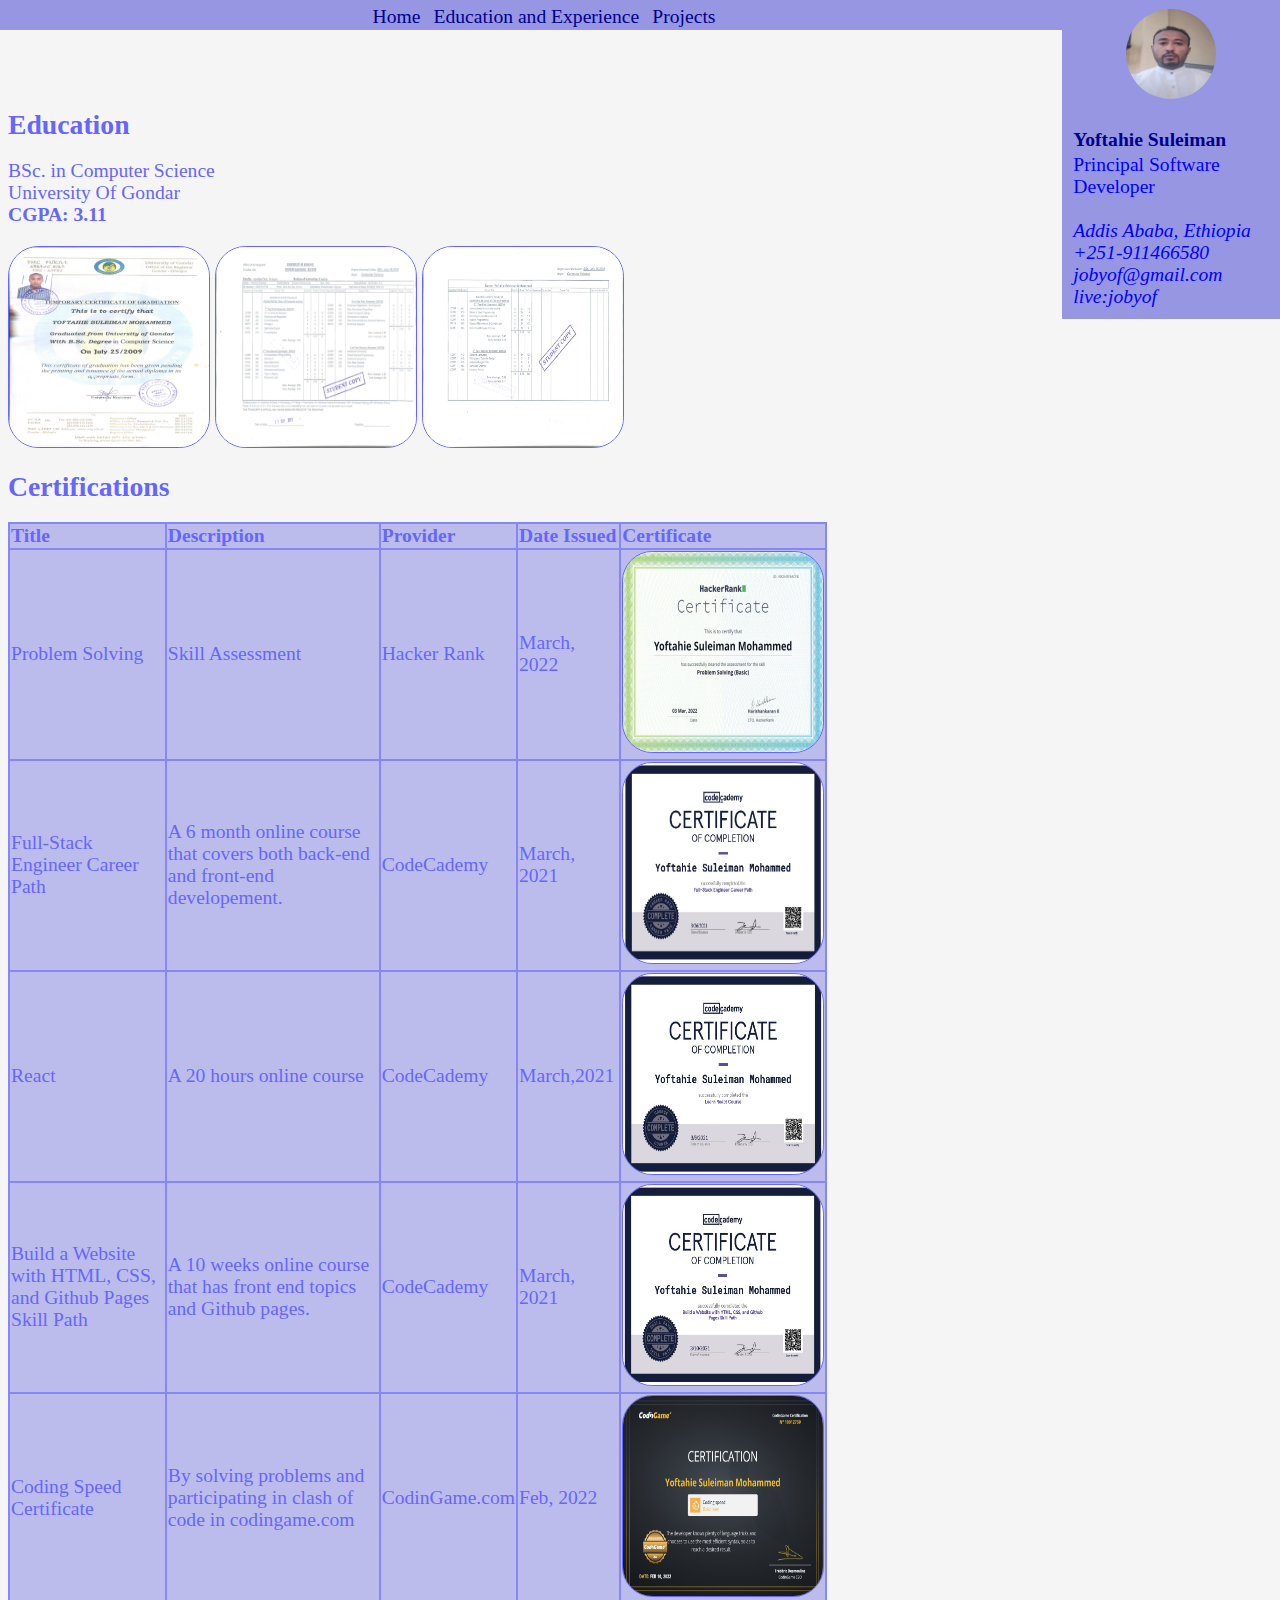
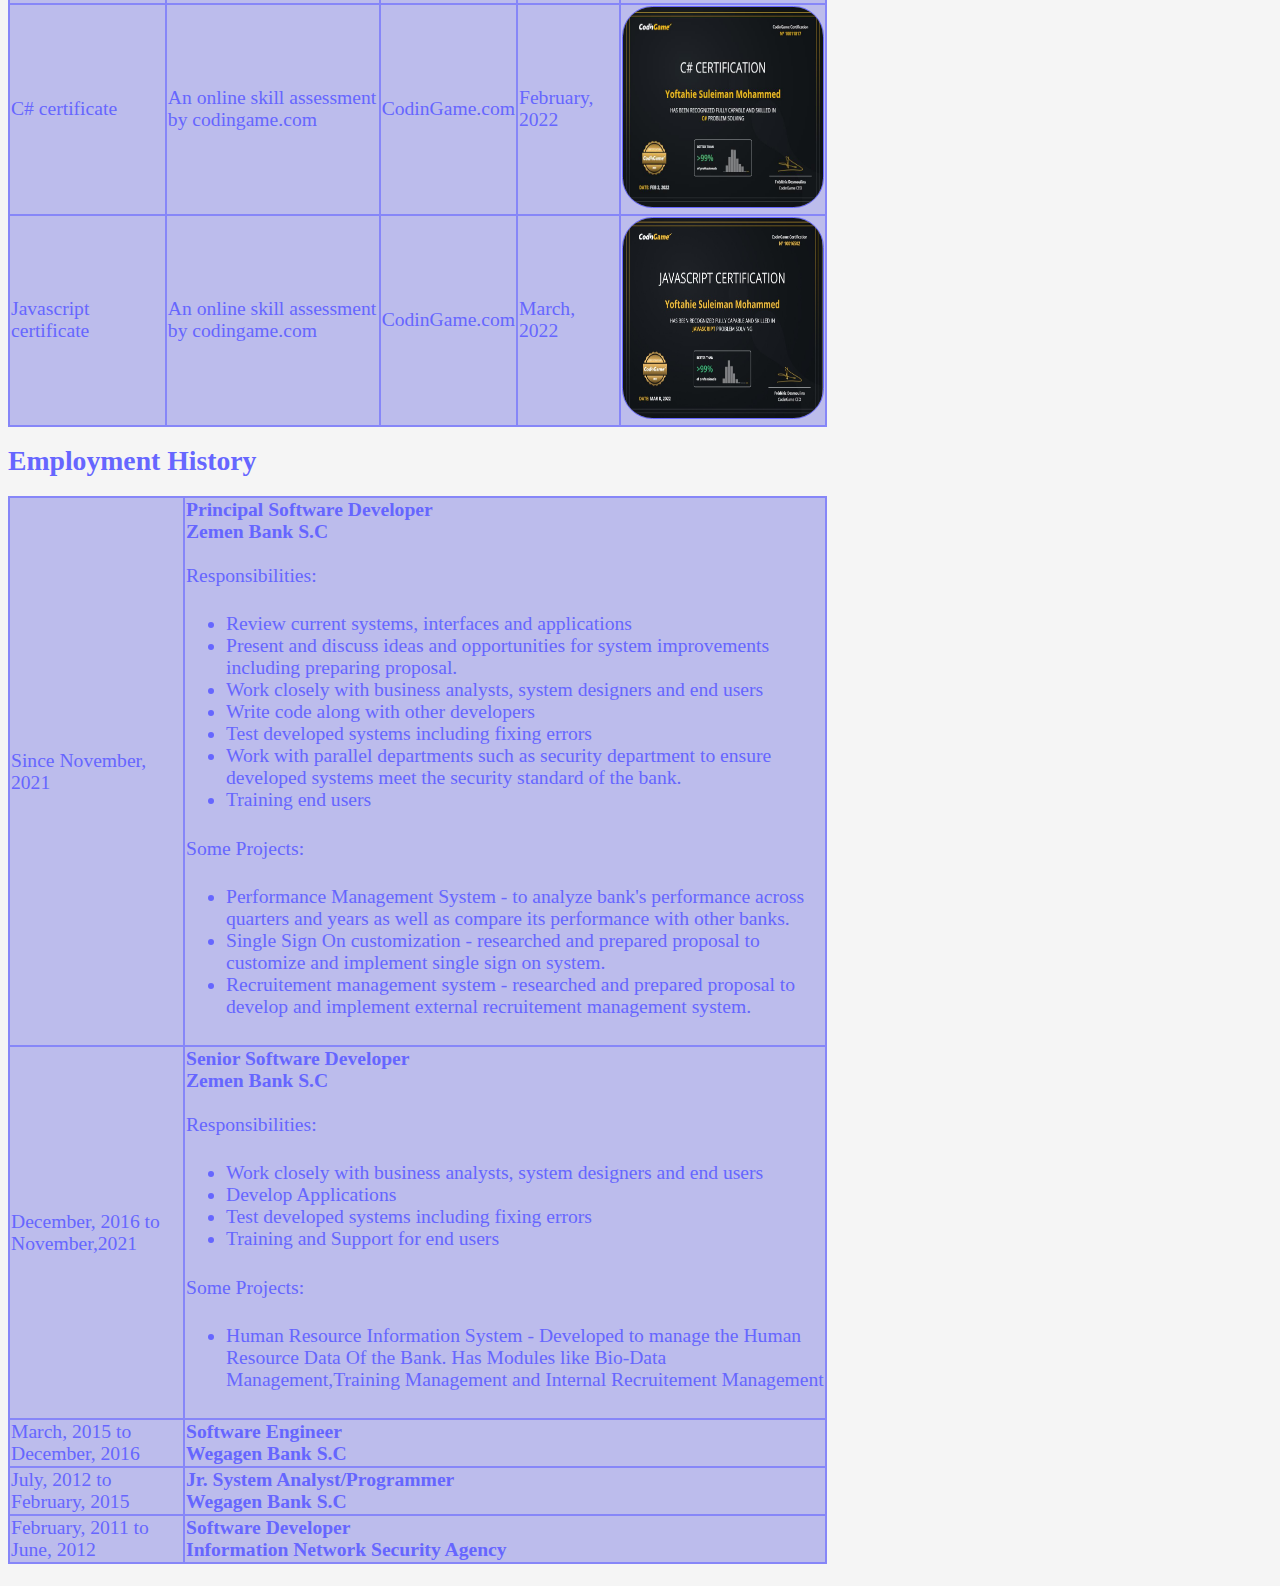
==== resources/page/EduAndEXp.html @ 9cb3812b "Update entire website" ====
<!DOCTYPE html>
<html lang="en">
<head>
    <meta charset="UTF-8">
    <meta http-equiv="X-UA-Compatible" content="IE=edge">
    <meta name="viewport" content="width=device-width, initial-scale=1.0">
    <title>Education and Experience</title>
    <link rel="stylesheet" type="text/css" href="../style.css" />
    <link rel="stylesheet" type="text/css" src="../css/bootstrap.min.css" />
    <script src="../js/jquery-3.5.1.min.js"></script>
</head>
<body>
    <div class="container-fluid">
        <div class="row" id="top">
            <div class="col-sm-12">
                <header>
                    <a href="../../index.html" >Home</a>&nbsp;&nbsp;<a href="EduAndEXp.html" >Education and Experience</a>&nbsp;&nbsp;<a href="Projects.html">Projects</a>
                  </header>
            </div>
        </div>
        <div class="row">
            <div class="col-sm-8" id="content">
                <section id="Education">
                    <h1>Education</h1>
                  <p>
                     BSc. in Computer Science <br />
                     University Of Gondar<br />
                     <b>CGPA: 3.11</b> 
                         </p>
                         <img onclick="showImage('edu1')" id="edu1" src="../images/education/Degree.jpg" alt="Degree" class="image-icon" />    
                         <img onclick="showImage('edu2')" id="edu2" src="../images/education/Transcript1.jpg" alt="Transcript Page 1" class="image-icon" />    
                         <img onclick="showImage('edu3')" id="edu3" src="../images/education/Transcript2.jpg" alt="Transcript Page 2" class="image-icon" />    
                </section>
                <div id="myModal" class="modal">
                    <span class="close">&times;</span>
                    <img class="modal-content" id="img01">
                    <div id="caption"></div>
                  </div>

                <section id="Certification">
                    <h1>Certifications</h1>
                    <table class="">
                        <thead>
                            <tr><th>Title</th><th>Description</th><th>Provider</th><th>Date Issued</th><th>Certificate</th></tr>
                        </thead>
                        <tbody>
                            <tr><td>Problem Solving</td><td>Skill Assessment</td><td>Hacker Rank</td><td>March, 2022</td><td><img onclick="showImage('cert1')" id="cert1" src="../images/certification/problem_solving.png" alt="Hacker Rank Problem Solving Certificate" class="image-icon"></td></tr>
                            <tr><td>Full-Stack Engineer Career Path</td><td>A 6 month online course that covers both back-end and front-end developement.</td><td>CodeCademy</td><td>March, 2021</td><td><img onclick="showImage('cert2')" id="cert2" src="../images/certification/Full_Stack.jpg" alt="Full-Stack Engineer Career Path Certificate" class="image-icon"></td></tr>
                            <tr><td>React</td><td>A 20 hours online course</td><td>CodeCademy</td><td>March,2021</td><td><img onclick="showImage('cert3')" id="cert3" src="../images/certification/react.jpg" alt="React Certificate" class="image-icon"></td></tr>
                            <tr><td>Build a Website with HTML, CSS, and Github Pages Skill Path</td><td>A 10 weeks online course that has front end topics and Github pages.</td><td>CodeCademy</td><td>March, 2021</td><td><img onclick="showImage('cert4')" id="cert4" src="../images/certification/Github.jpg" alt="Github Certificate" class="image-icon"></td></tr>
                            <tr><td>Coding Speed Certificate</td><td>By solving problems and participating in clash of code in codingame.com</td><td>CodinGame.com</td><td>Feb, 2022</td><td><img onclick="showImage('cert5')" id="cert5" src="../images/certification/coding_speed.jpg" alt="Coding Speed Certificate(Gold level)" class="image-icon"></td></tr>
                            <tr><td>C# certificate</td><td>An online skill assessment by codingame.com</td><td>CodinGame.com</td><td>February, 2022</td><td><img onclick="showImage('cert6')" id="cert6" src="../images/certification/Csharp.jpg" alt="C# Certificate" class="image-icon"></td></tr>
                            <tr><td>Javascript certificate</td><td>An online skill assessment by codingame.com</td><td>CodinGame.com</td><td>March, 2022</td><td><img onclick="showImage('cert7')" id="cert7" src="../images/certification/JavaScript.jpg" alt="Github Certificate" class="image-icon"></td></tr>
                        </tbody>
                    </table>   
                </section>
                <section id="EmploymentHistory">
                 <h1>Employment History</h1>
                 <table border="0" >
                     
                     <tbody>
                        <tr><td>Since November, 2021</td><td><b>Principal Software Developer <br />
                                                             Zemen Bank S.C</b><br /><br />
                                                            Responsibilities: 
                                                            <ul>
                                                                <li>Review current systems, interfaces and applications</li>
                                                                <li>Present and discuss ideas and opportunities for system improvements including preparing proposal.</li>
                                                                <li>Work closely with business analysts, system designers and end users</li>
                                                                <li>Write code along with other developers</li>
                                                                <li>Test developed systems including fixing errors</li>
                                                                <li>Work with parallel departments such as security department to ensure developed systems meet the security standard of the bank.</li>
                                                                <li>Training end users</li>
                                                            </ul>
                                                            Some Projects: 
                                                            <ul>
                                                                <li>Performance Management System - to analyze bank's performance across quarters and years as well as compare its performance with other banks.</li>
                                                                <li>Single Sign On customization - researched and prepared proposal to customize and implement single sign on system.</li>
                                                                <li>Recruitement management system - researched and prepared proposal to develop and implement external recruitement management system.</li>
                                                            </ul>
                                                          </td></tr>
                        <tr><td>December, 2016 to November,2021</td><td><b>Senior Software Developer <br />
                                                                            Zemen Bank S.C</b><br /><br />
                                                                        Responsibilities: 
                                                                        <ul>
                                                                            <li>Work closely with business analysts, system designers and end users</li>
                                                                            <li>Develop Applications</li>
                                                                            <li>Test developed systems including fixing errors</li>
                                                                            <li>Training and Support for end users</li>
                                                                        </ul>
                                                                        Some Projects: 
                                                                        <ul>
                                                                            <li>Human Resource Information System - Developed to manage the Human Resource Data Of the Bank. Has Modules like Bio-Data Management,Training Management and Internal Recruitement Management</li>
                                                                        </ul> </td></tr>
                                                                        <tr><td>March, 2015 to December, 2016</td><td><b>Software Engineer <br />
                                                                            Wegagen Bank S.C</b><br />
                                                                         </td></tr>
                                                                         <tr><td>July, 2012 to February, 2015</td><td><b>Jr. System Analyst/Programmer <br />
                                                                            Wegagen Bank S.C</b><br />
                                                                         </td></tr>
                                                                         <tr><td>February, 2011 to June, 2012</td><td><b>Software Developer <br />
                                                                            Information Network Security Agency</b><br />
                                                                         </td></tr>
                       
                     </tbody>
                     <tfoot>
             
                     </tfoot>
                 </table><br /> 
                </section> 
            </div>
            <div class="col-sm-4">
                <figure id="personal">
                    <img src="../images/me.jpg" alt="Yoftahie's Photo" />
                    <figcaption>
                        <font><b>Yoftahie Suleiman</b></font><br /> Principal Software Developer <br /><br />
                      
                        <address id="secondsection">
                          Addis Ababa, Ethiopia <br /> 
                                  +251-911466580 <br />
                                  jobyof@gmail.com<br />
                                  live:jobyof
                         </address>
                    </figcaption>
                         
                       
                </figure>  
            </div>
        </div>
      </div> 
        <script src="../js/bootstrap.bundle.min.js"></script>
        <script>
            // Get the modal
            showImage=imgId=>{
              var modal = document.getElementById("myModal");
            
            var img = document.getElementById(imgId);
            var modalImg = document.getElementById("img01");
            var captionText = document.getElementById("caption");
            
              modal.style.display = "block";
              modalImg.src = img.src;
              captionText.innerHTML = img.alt;
              var span = document.getElementsByClassName("close")[0];
            
          
            span.onclick = function() { 
              modal.style.display = "none";
            }
    
            };
           
            
            </script>
    </body> 
</body>
</html>
---- resources/style.css ----
*{
    font-size: calc(6px + 0.5vw + 0.5vh + .3vmin);
  
}
body{
    /* background-color: rgb(247, 241, 232); */
    background-color: rgb(245, 245, 245);
    color: rgb(102, 102, 255);
    
}

h1{
    font-size: calc(1.25vw + 1.25vh + .05vmin);
}

#maingrid{
    
    
    display: grid;
    grid-template-areas: "header personal"
                         "content personal"
                         "content empty";
    grid-template-rows: 1fr 1fr 8fr;
    grid-template-columns: 85% 15%;
    padding: 1vh 1vw;
   grid-auto-flow: column dense;

}
#trainingpic{
    width:100px;
    height: 100px;
    
    }
#educationpic{
width:10vw;
height: 10vh;

}

header{
     grid-area: header; 
     margin: 0 auto;
     top: 0;
     left:0;
     width: 85%;
     text-align: center;
     position: fixed;
     /* background-color: rgb(151, 140, 140); */
     background-color: rgb(150, 150, 226);
     font-size: calc(1vw + 1vh + .5vmin);
     z-index: 2;
    
}
#personal{   
    grid-area: personal;
    top: 0;
    right: 0;
    margin-top: 0;
    margin-right: 0;
    text-align: center;
    font-size: calc(0.25vw + 0.25vh + .125vmin);
    background-color: rgb(150, 150, 226);
    opacity: 1;
    color: blue;
    position: fixed;
    z-index: 3;
    width: 17%;

}
#empty{
    grid-area: empty;
   
}
#content{
    grid-area: content;
    text-align: left;
    top: 10vh;
    position: absolute;
    width: 80%;
}

a{
    text-decoration: none;
    color: darkblue;

}
#maingrid header a:hover{
    text-decoration: underline;
    color: rgb(197, 166, 226);
}
a:hover{
    
    color: rgb(162, 162, 189);
}
#maingrid header a{
    text-decoration: none;
    color: rgb(168, 93, 238);
    padding-left: 2vw;

}

#personal img{
    width: 7vw;
    height: auto;
   border-radius: 50%;
opacity: 0.8;
margin: 1vh auto;
}
#personal figcaption{
   
  text-align: left; 
  padding: 5%;

}
#personal figcaption font{
    font-size: calc(1vw + 1vh + .99vmin);
    color: darkblue;
  
  }

  #greeting{
    width: 80%;
}
#executivesummary{
    width: 80%;

}

#skillset{  
    width: 80%;

}


ul{
    font-size: calc(1vw + 1vh + .5vmin);
}
table{
    width: 80%;
    font-size: calc(1vw + 1vh + .5vmin);
    /* background-color: rgb(102, 102, 255); */
    background-color: rgb(134, 134, 248);

}
table tbody,thead{
    background-color: rgb(188, 188, 236);
}
#myImg {
    border-radius: 5px;
    cursor: pointer;
    transition: 0.3s;
  }
  
  #myImg:hover {opacity: 0.7;}
  
  /* The Modal (background) */
  .modal {
    display: none; /* Hidden by default */
    position: fixed; /* Stay in place */
    z-index: 4; /* Sit on top */
    padding-top: 100px; /* Location of the box */
    left: 0;
    top: 0;
    width: 100%; /* Full width */
    height: 100%; /* Full height */
    overflow: auto; /* Enable scroll if needed */
    background-color: rgb(0,0,0); /* Fallback color */
    background-color: rgba(0,0,0,0.9); /* Black w/ opacity */
  }
  .image-icon {
    
    width:200px;
    height:200px;
    border:1px solid;
    border-color: rgb(102, 102, 255);
    border-radius:15%;
  }
  
  /* Modal Content (image) */
  .modal-content {
    margin: auto;
    display: block;
    width: 95%;
    max-width: 700px;
    border-radius:15%;

  }
  
  /* Caption of Modal Image */
  #caption {
    margin: auto;
    display: block;
    width: 80%;
    max-width: 700px;
    text-align: center;
    color: #ccc;
    padding: 10px 0;
    height: 150px;
  }
  
  /* Add Animation */
  .modal-content, #caption {  
    -webkit-animation-name: zoom;
    -webkit-animation-duration: 0.6s;
    animation-name: zoom;
    animation-duration: 0.6s;
  }
  
  @-webkit-keyframes zoom {
    from {-webkit-transform:scale(0)} 
    to {-webkit-transform:scale(1)}
  }
  
  @keyframes zoom {
    from {transform:scale(0)} 
    to {transform:scale(1)}
  }
  
  /* The Close Button */
  .close {
    position: absolute;
    top: 15px;
    right: 35px;
    color: #f1f1f1;
    font-size: 40px;
    font-weight: bold;
    transition: 0.3s;
  }
  
  .close:hover,
  .close:focus {
    color: #bbb;
    text-decoration: none;
    cursor: pointer;
  }
  
  /* 100% Image Width on Smaller Screens */
  @media only screen and (max-width: 700px){
    .modal-content {
      width: 100%;
    }
  }
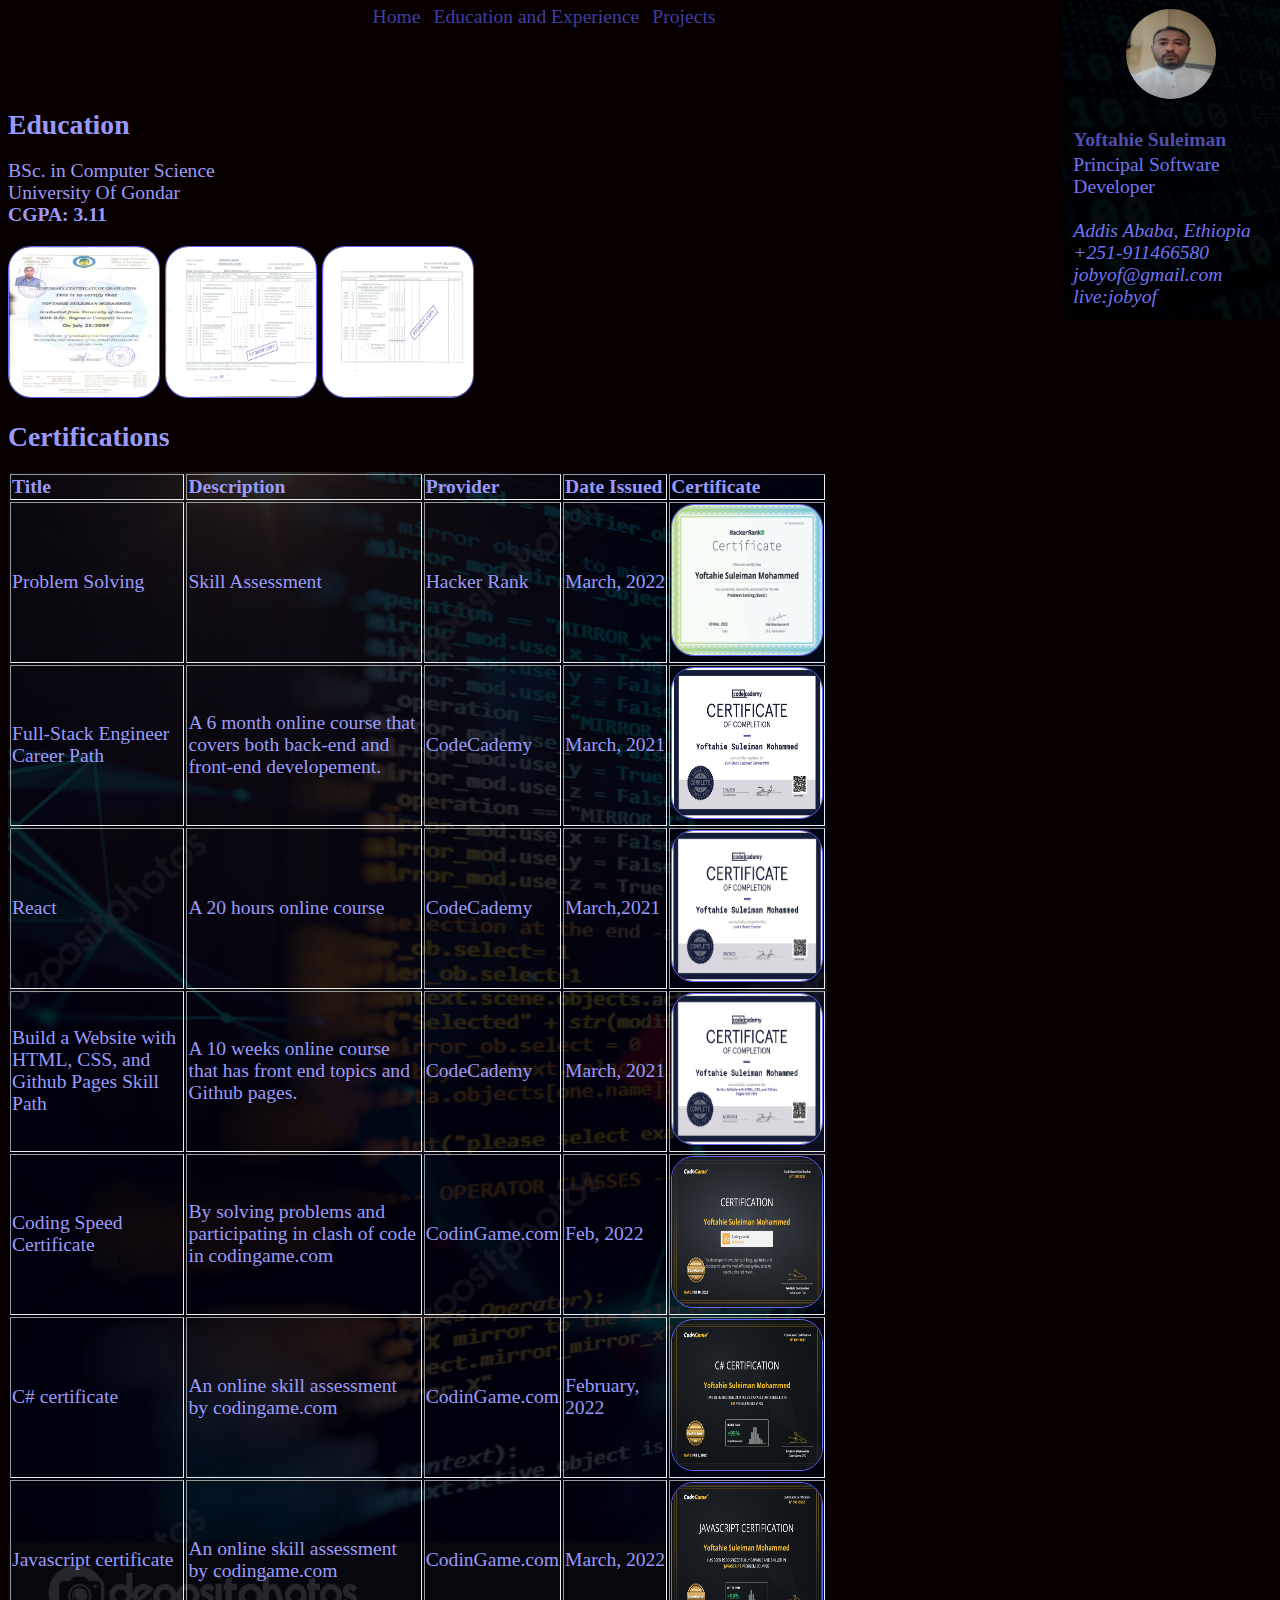
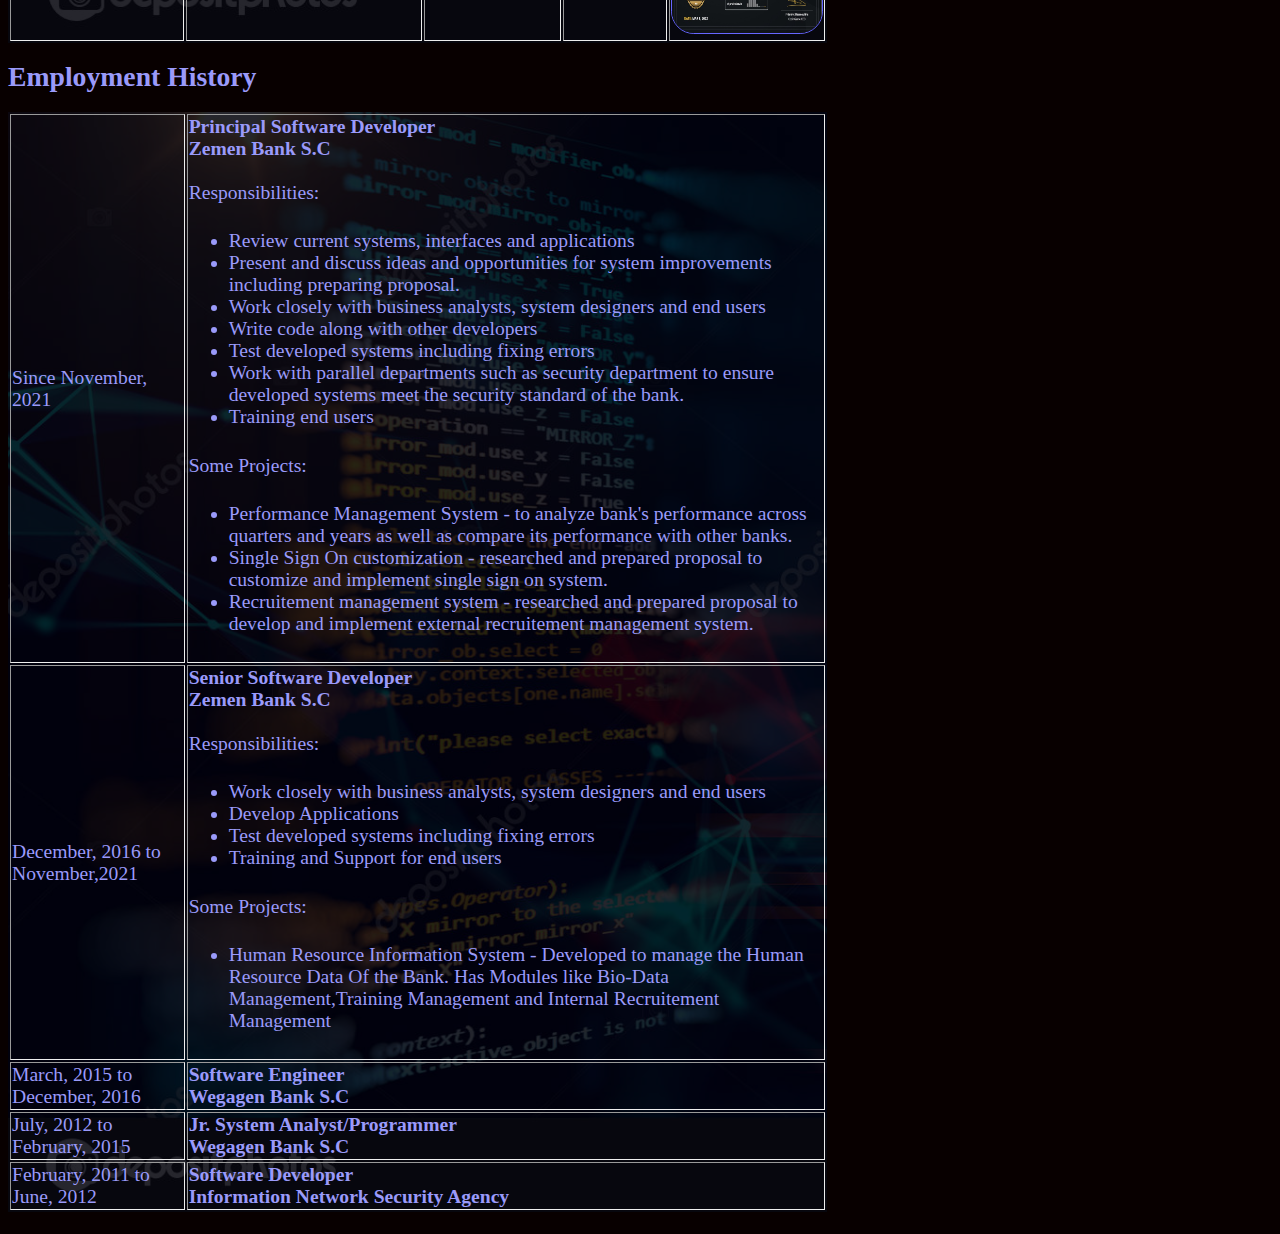
==== commit 365d61d6: "Entire website beutified" ====
--- a/resources/page/EduAndEXp.html
+++ b/resources/page/EduAndEXp.html
@@ -39,7 +39,7 @@
 
                 <section id="Certification">
                     <h1>Certifications</h1>
-                    <table class="">
+                    <table border="1">
                         <thead>
                             <tr><th>Title</th><th>Description</th><th>Provider</th><th>Date Issued</th><th>Certificate</th></tr>
                         </thead>
@@ -56,7 +56,7 @@
                 </section>
                 <section id="EmploymentHistory">
                  <h1>Employment History</h1>
-                 <table border="0" >
+                 <table border="1" >
                      
                      <tbody>
                         <tr><td>Since November, 2021</td><td><b>Principal Software Developer <br />
--- a/resources/style.css
+++ b/resources/style.css
@@ -4,8 +4,8 @@
 }
 body{
     /* background-color: rgb(247, 241, 232); */
-    background-color: rgb(245, 245, 245);
-    color: rgb(102, 102, 255);
+    background-color: rgb(8, 0, 0);
+    color: rgb(154, 154, 250);
     
 }
 
@@ -45,8 +45,9 @@
      width: 85%;
      text-align: center;
      position: fixed;
-     /* background-color: rgb(151, 140, 140); */
-     background-color: rgb(150, 150, 226);
+     background-color: rgb(8, 0, 0);
+    
+     background-size: cover;
      font-size: calc(1vw + 1vh + .5vmin);
      z-index: 2;
     
@@ -59,9 +60,11 @@
     margin-right: 0;
     text-align: center;
     font-size: calc(0.25vw + 0.25vh + .125vmin);
-    background-color: rgb(150, 150, 226);
+    background-image: url(../resources/images/background/bg2.jpg);
+    box-shadow: inset 0 0 0 1000px rgba(0, 0, 0, 0.95);
+    background-size: cover;
     opacity: 1;
-    color: blue;
+    color:  rgb(115, 115, 243);
     position: fixed;
     z-index: 3;
     width: 17%;
@@ -81,7 +84,7 @@
 
 a{
     text-decoration: none;
-    color: darkblue;
+    color: rgb(62, 62, 163);
 
 }
 #maingrid header a:hover{
@@ -114,7 +117,7 @@
 }
 #personal figcaption font{
     font-size: calc(1vw + 1vh + .99vmin);
-    color: darkblue;
+    color: rgb(79, 79, 172);
   
   }
 
@@ -138,12 +141,17 @@
 table{
     width: 80%;
     font-size: calc(1vw + 1vh + .5vmin);
-    /* background-color: rgb(102, 102, 255); */
-    background-color: rgb(134, 134, 248);
-
-}
-table tbody,thead{
-    background-color: rgb(188, 188, 236);
+    /* background-color: rgb(102, 102, 255);
+    background-color: rgb(134, 134, 248); */
+    
+    background-image: url(../resources/images/background/bg1.jpg);
+    box-shadow: inset 0 0 0 1000px rgba(0, 0, 8, 0.85);
+    background-size: cover;
+    border: 0.5em;
+
+}
+table tbody,thead,tr{
+  border: 0.5em;
 }
 #myImg {
     border-radius: 5px;
@@ -158,7 +166,7 @@
     display: none; /* Hidden by default */
     position: fixed; /* Stay in place */
     z-index: 4; /* Sit on top */
-    padding-top: 100px; /* Location of the box */
+    padding-top: 5px; /* Location of the box */
     left: 0;
     top: 0;
     width: 100%; /* Full width */
@@ -169,19 +177,24 @@
   }
   .image-icon {
     
-    width:200px;
-    height:200px;
+    width:150px;
+    height:150px;
     border:1px solid;
     border-color: rgb(102, 102, 255);
     border-radius:15%;
+  }
+  .image-icon:hover {
+      background-color: rgb(0,0,0);
+    border-color: rgb(102, 102, 255);
+    border-radius:35%;
   }
   
   /* Modal Content (image) */
   .modal-content {
     margin: auto;
     display: block;
-    width: 95%;
-    max-width: 700px;
+    width: 85vw;
+    height:85 vh;
     border-radius:15%;
 
   }
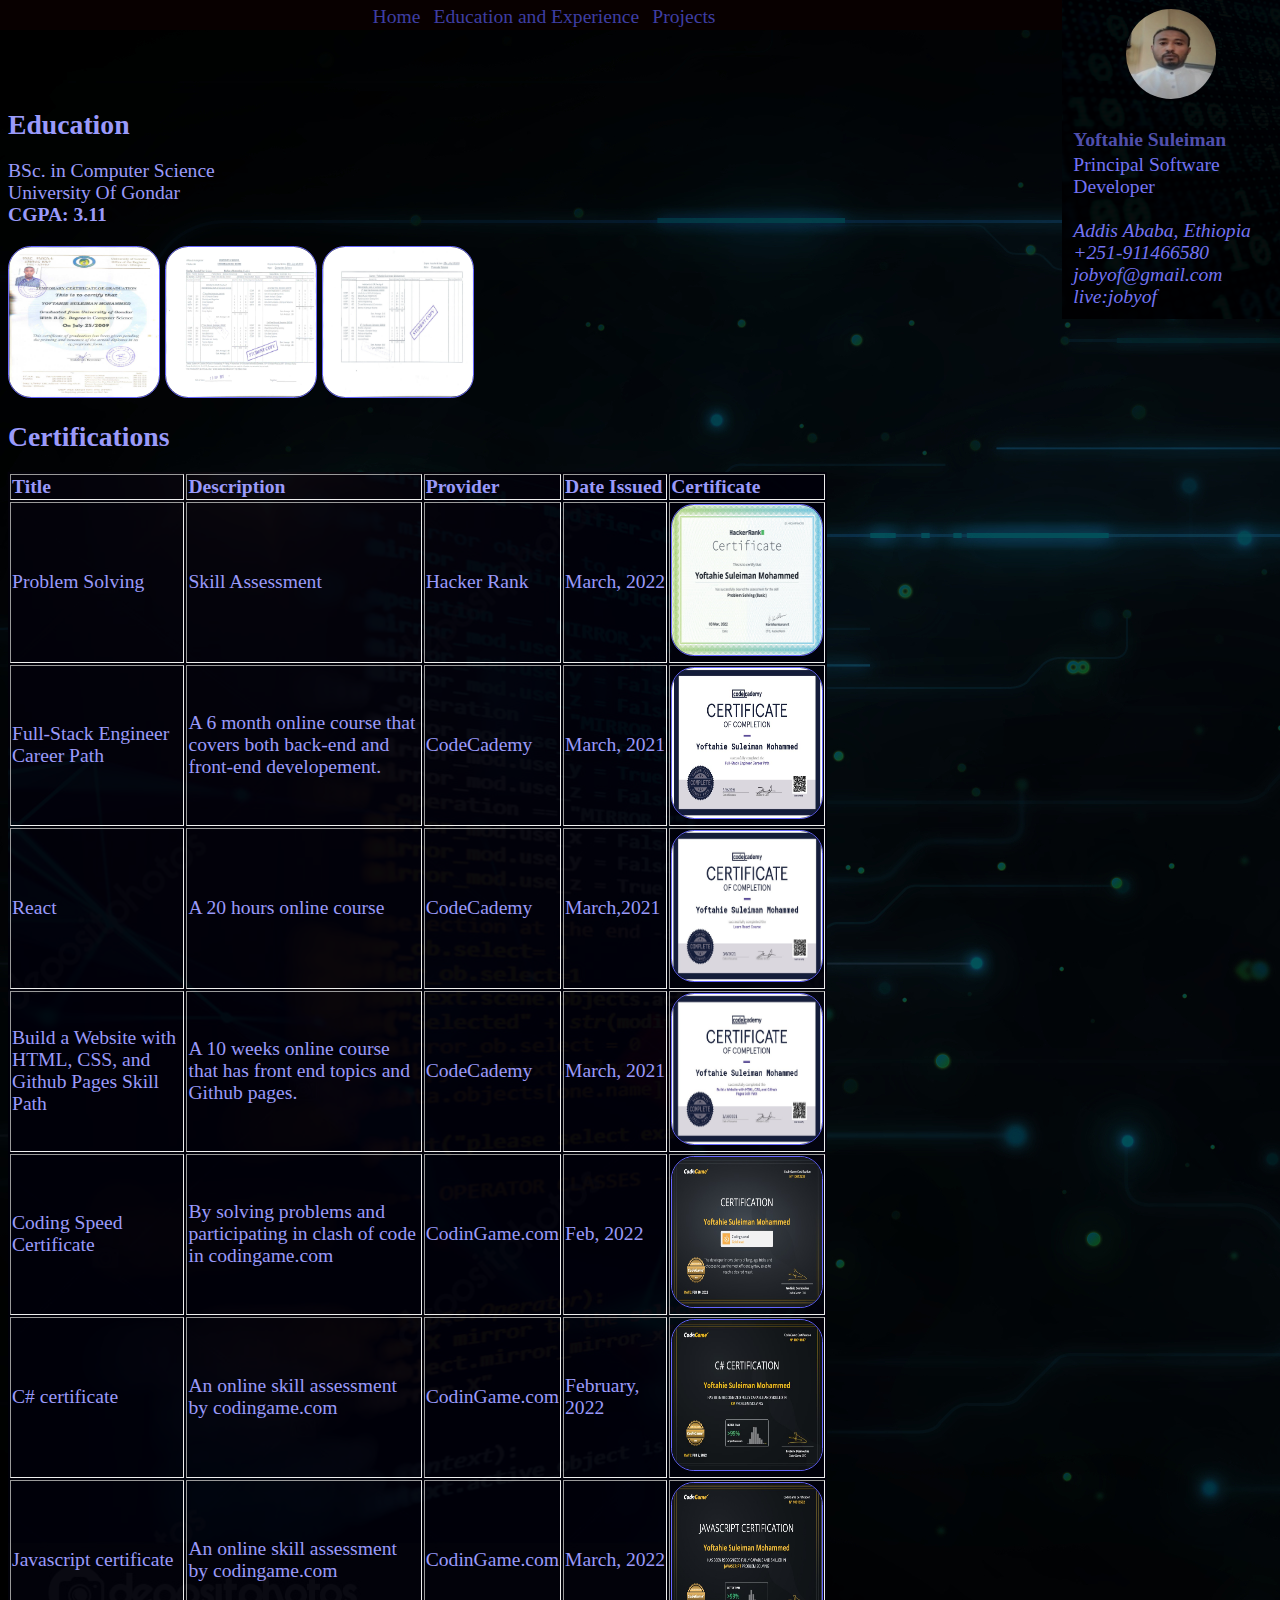
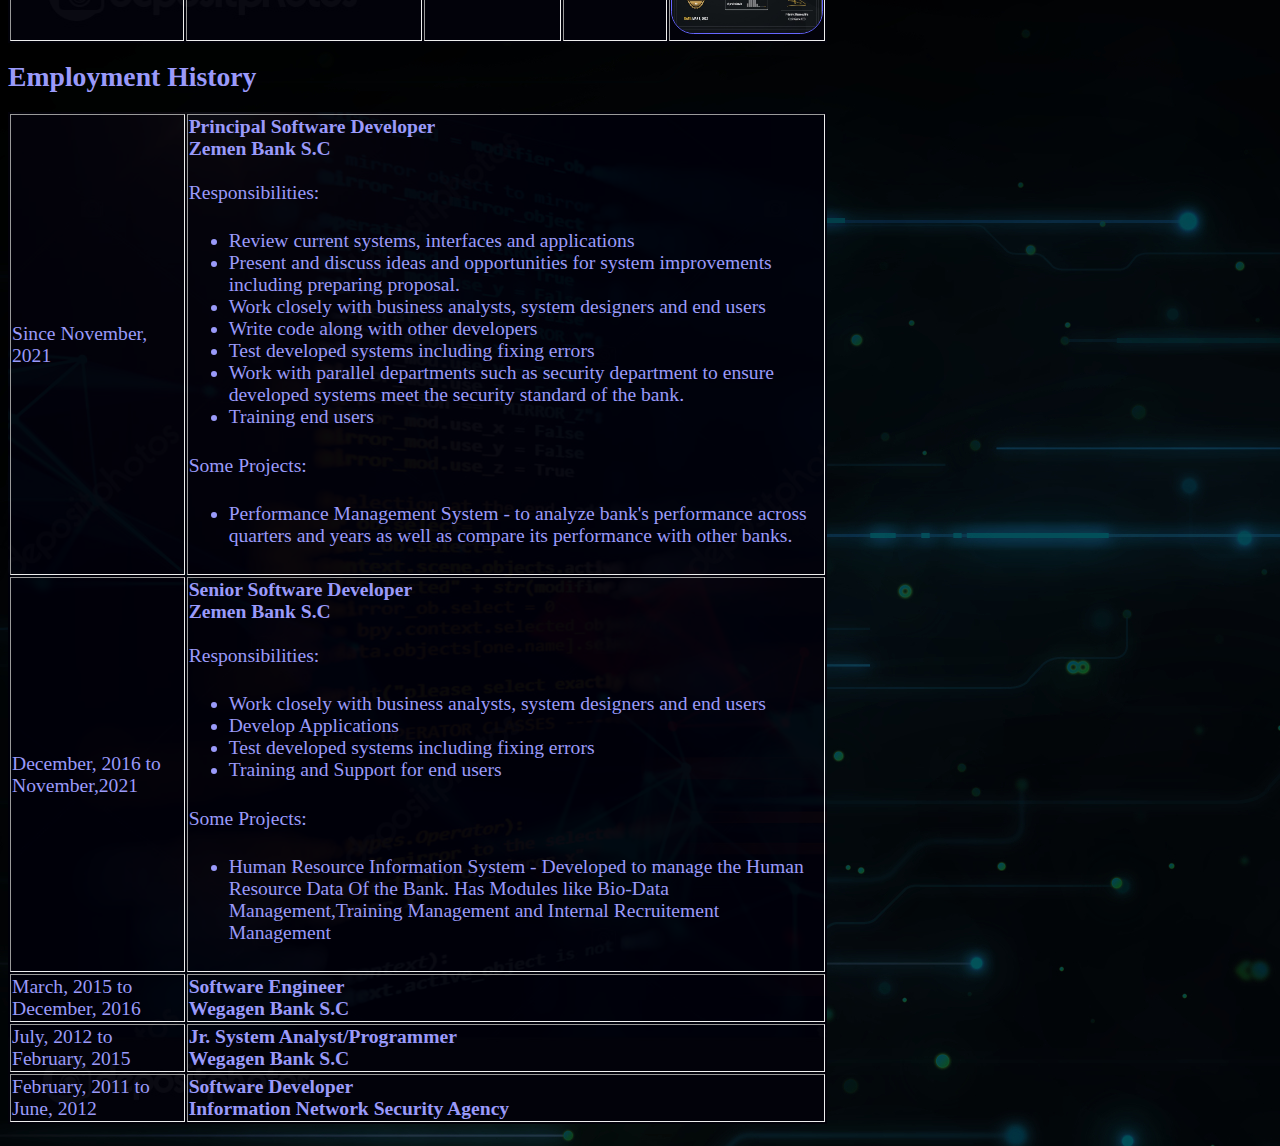
==== commit f164ff5a: "Removed unnecessary projects" ====
--- a/resources/page/EduAndEXp.html
+++ b/resources/page/EduAndEXp.html
@@ -74,9 +74,7 @@
                                                             Some Projects: 
                                                             <ul>
                                                                 <li>Performance Management System - to analyze bank's performance across quarters and years as well as compare its performance with other banks.</li>
-                                                                <li>Single Sign On customization - researched and prepared proposal to customize and implement single sign on system.</li>
-                                                                <li>Recruitement management system - researched and prepared proposal to develop and implement external recruitement management system.</li>
-                                                            </ul>
+                                                                </ul>
                                                           </td></tr>
                         <tr><td>December, 2016 to November,2021</td><td><b>Senior Software Developer <br />
                                                                             Zemen Bank S.C</b><br /><br />
--- a/resources/style.css
+++ b/resources/style.css
@@ -4,7 +4,9 @@
 }
 body{
     /* background-color: rgb(247, 241, 232); */
-    background-color: rgb(8, 0, 0);
+    background-image: url(../resources/images/background/bg.jpg);
+    background-repeat: repeat;
+    box-shadow: inset 0 0 0 1000px rgba(0, 0, 0, 0.99);
     color: rgb(154, 154, 250);
     
 }
@@ -145,7 +147,7 @@
     background-color: rgb(134, 134, 248); */
     
     background-image: url(../resources/images/background/bg1.jpg);
-    box-shadow: inset 0 0 0 1000px rgba(0, 0, 8, 0.85);
+    box-shadow: inset 0 0 0 1000px rgba(0, 0, 8, 0.96);
     background-size: cover;
     border: 0.5em;
 
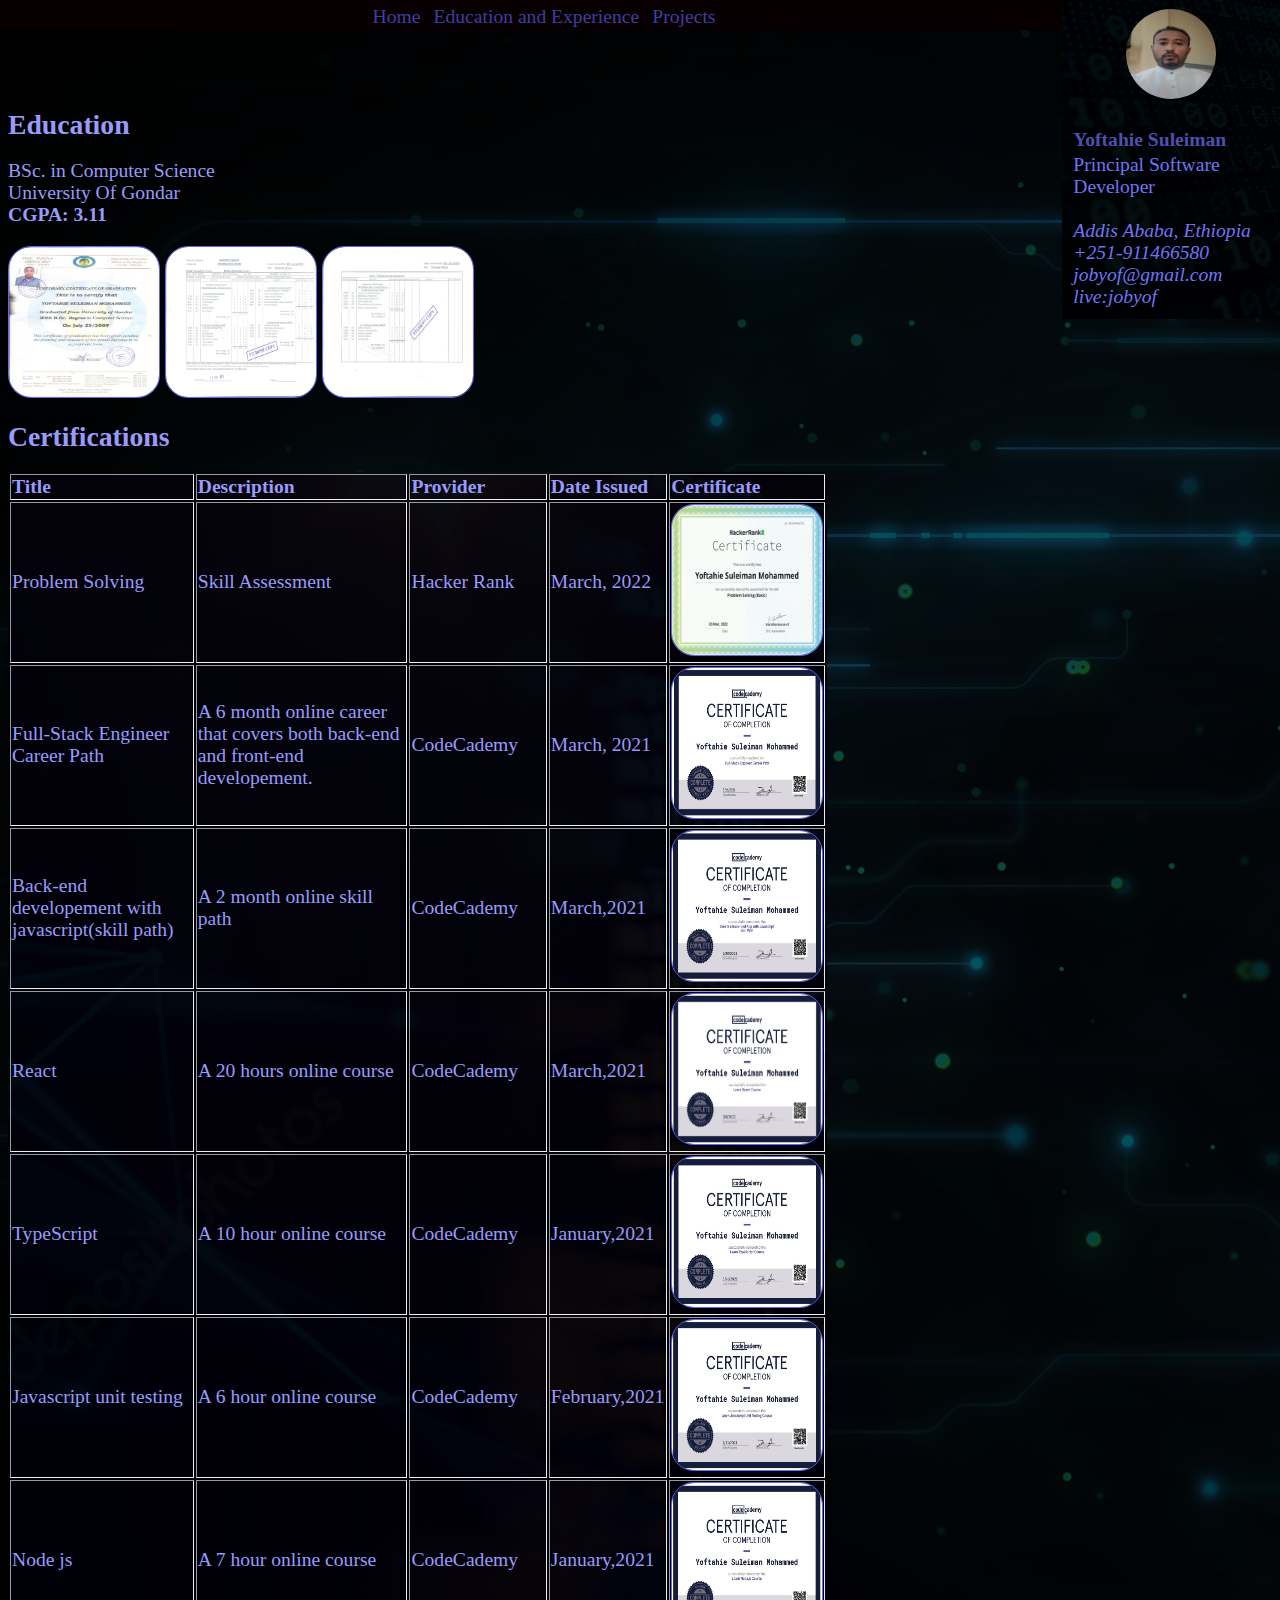
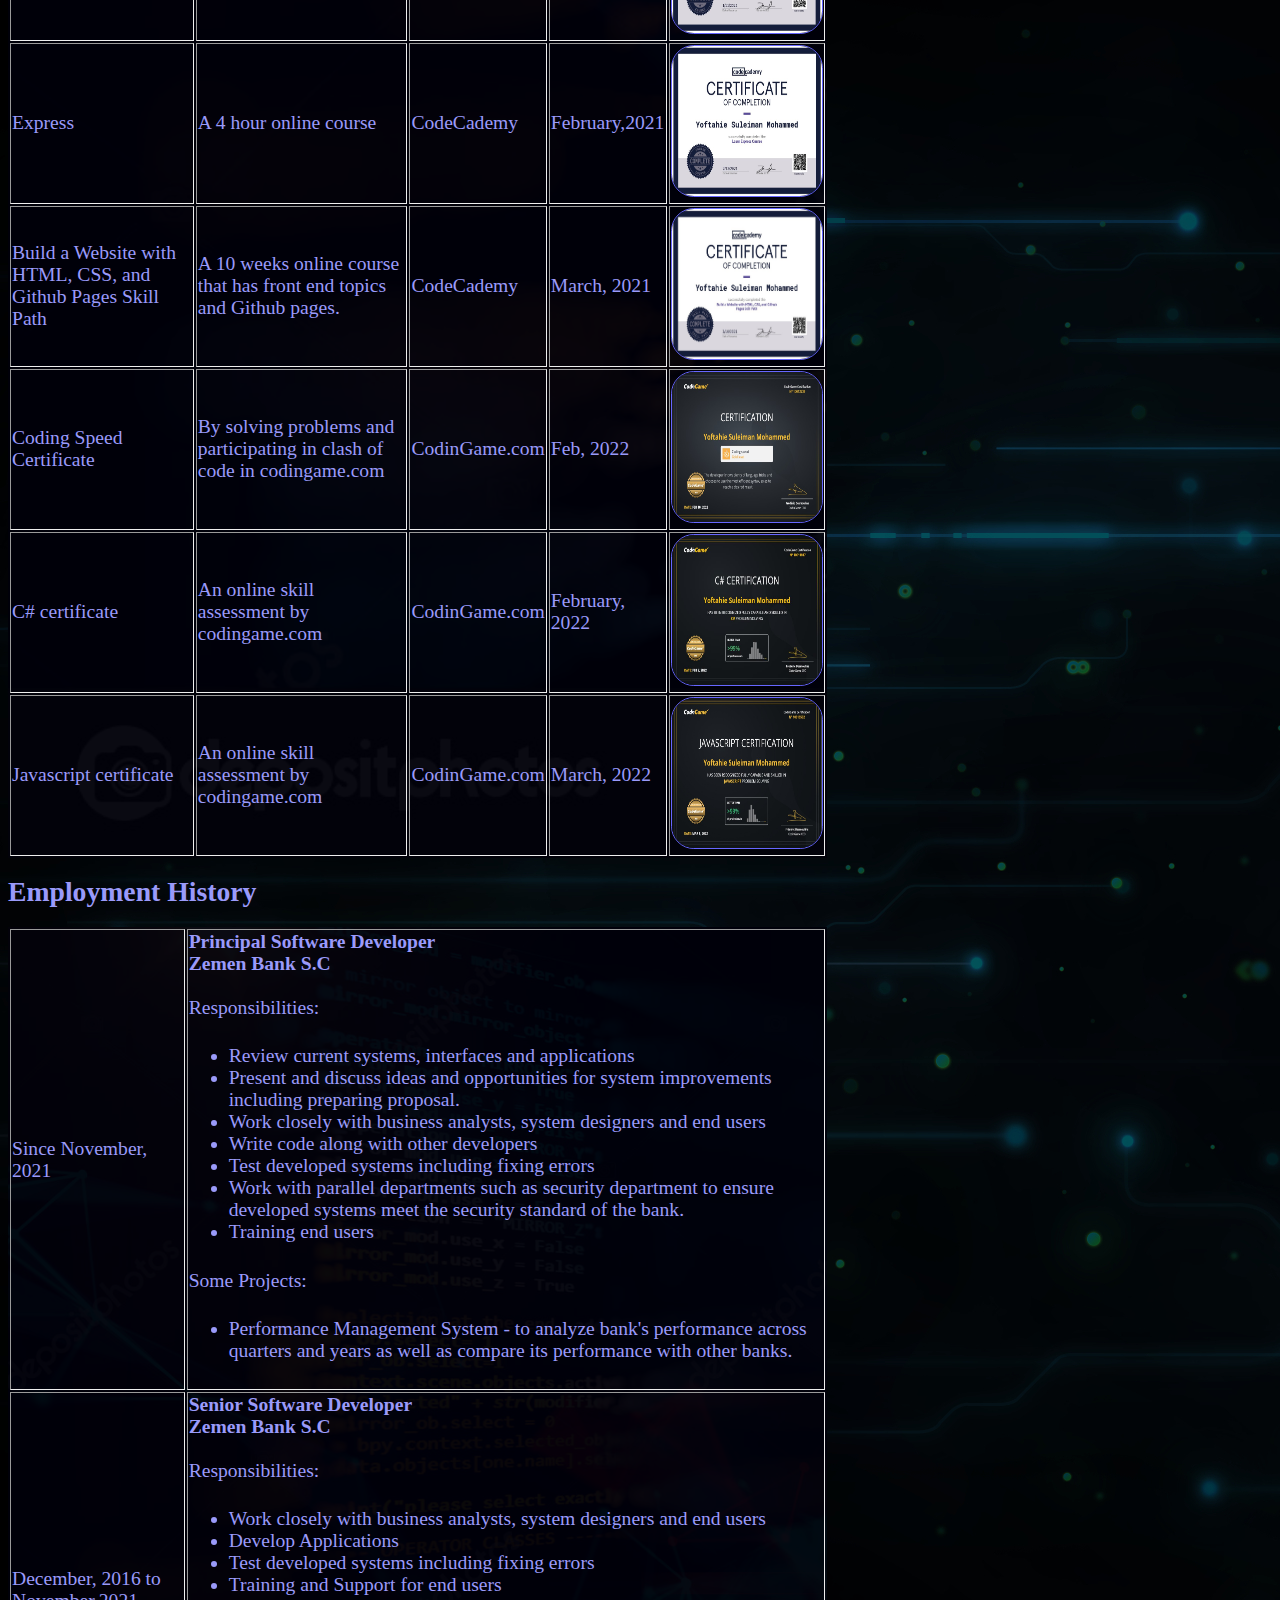
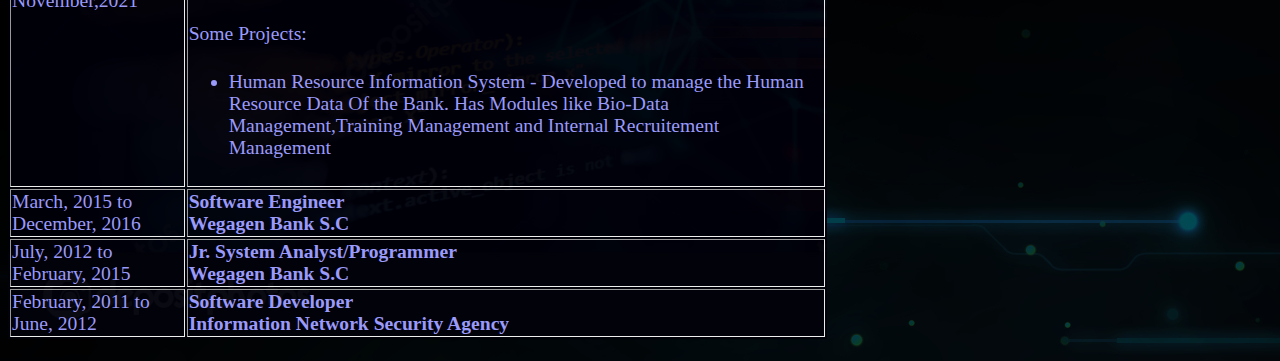
==== commit 85de741c: "Added javascript certifications" ====
--- a/resources/page/EduAndEXp.html
+++ b/resources/page/EduAndEXp.html
@@ -45,8 +45,13 @@
                         </thead>
                         <tbody>
                             <tr><td>Problem Solving</td><td>Skill Assessment</td><td>Hacker Rank</td><td>March, 2022</td><td><img onclick="showImage('cert1')" id="cert1" src="../images/certification/problem_solving.png" alt="Hacker Rank Problem Solving Certificate" class="image-icon"></td></tr>
-                            <tr><td>Full-Stack Engineer Career Path</td><td>A 6 month online course that covers both back-end and front-end developement.</td><td>CodeCademy</td><td>March, 2021</td><td><img onclick="showImage('cert2')" id="cert2" src="../images/certification/Full_Stack.jpg" alt="Full-Stack Engineer Career Path Certificate" class="image-icon"></td></tr>
+                            <tr><td>Full-Stack Engineer Career Path</td><td>A 6 month online career that covers both back-end and front-end developement.</td><td>CodeCademy</td><td>March, 2021</td><td><img onclick="showImage('cert2')" id="cert2" src="../images/certification/Full_Stack.jpg" alt="Full-Stack Engineer Career Path Certificate" class="image-icon"></td></tr>
+                            <tr><td>Back-end developement with javascript(skill path)</td><td>A 2 month online skill path</td><td>CodeCademy</td><td>March,2021</td><td><img onclick="showImage('certa')" id="certa" src="../images/certification/back-end.jpg" alt="Back end javascript Certificate" class="image-icon"></td></tr>
                             <tr><td>React</td><td>A 20 hours online course</td><td>CodeCademy</td><td>March,2021</td><td><img onclick="showImage('cert3')" id="cert3" src="../images/certification/react.jpg" alt="React Certificate" class="image-icon"></td></tr>
+                            <tr><td>TypeScript</td><td>A 10 hour online course</td><td>CodeCademy</td><td>January,2021</td><td><img onclick="showImage('certb')" id="certb" src="../images/certification/typescript.jpg" alt="Typescript Certificate" class="image-icon"></td></tr>
+                            <tr><td>Javascript unit testing</td><td>A 6 hour online course</td><td>CodeCademy</td><td>February,2021</td><td><img onclick="showImage('certc')" id="certc" src="../images/certification/unit-testing.jpg" alt="Unit testing certificate" class="image-icon"></td></tr>
+                            <tr><td>Node js</td><td>A 7 hour online course</td><td>CodeCademy</td><td>January,2021</td><td><img onclick="showImage('certd')" id="certd" src="../images/certification/node.jpg" alt="Node Certificate" class="image-icon"></td></tr>
+                            <tr><td>Express</td><td>A 4 hour online course</td><td>CodeCademy</td><td>February,2021</td><td><img onclick="showImage('certe')" id="certe" src="../images/certification/express.jpg" alt="Express Certificate" class="image-icon"></td></tr>
                             <tr><td>Build a Website with HTML, CSS, and Github Pages Skill Path</td><td>A 10 weeks online course that has front end topics and Github pages.</td><td>CodeCademy</td><td>March, 2021</td><td><img onclick="showImage('cert4')" id="cert4" src="../images/certification/Github.jpg" alt="Github Certificate" class="image-icon"></td></tr>
                             <tr><td>Coding Speed Certificate</td><td>By solving problems and participating in clash of code in codingame.com</td><td>CodinGame.com</td><td>Feb, 2022</td><td><img onclick="showImage('cert5')" id="cert5" src="../images/certification/coding_speed.jpg" alt="Coding Speed Certificate(Gold level)" class="image-icon"></td></tr>
                             <tr><td>C# certificate</td><td>An online skill assessment by codingame.com</td><td>CodinGame.com</td><td>February, 2022</td><td><img onclick="showImage('cert6')" id="cert6" src="../images/certification/Csharp.jpg" alt="C# Certificate" class="image-icon"></td></tr>
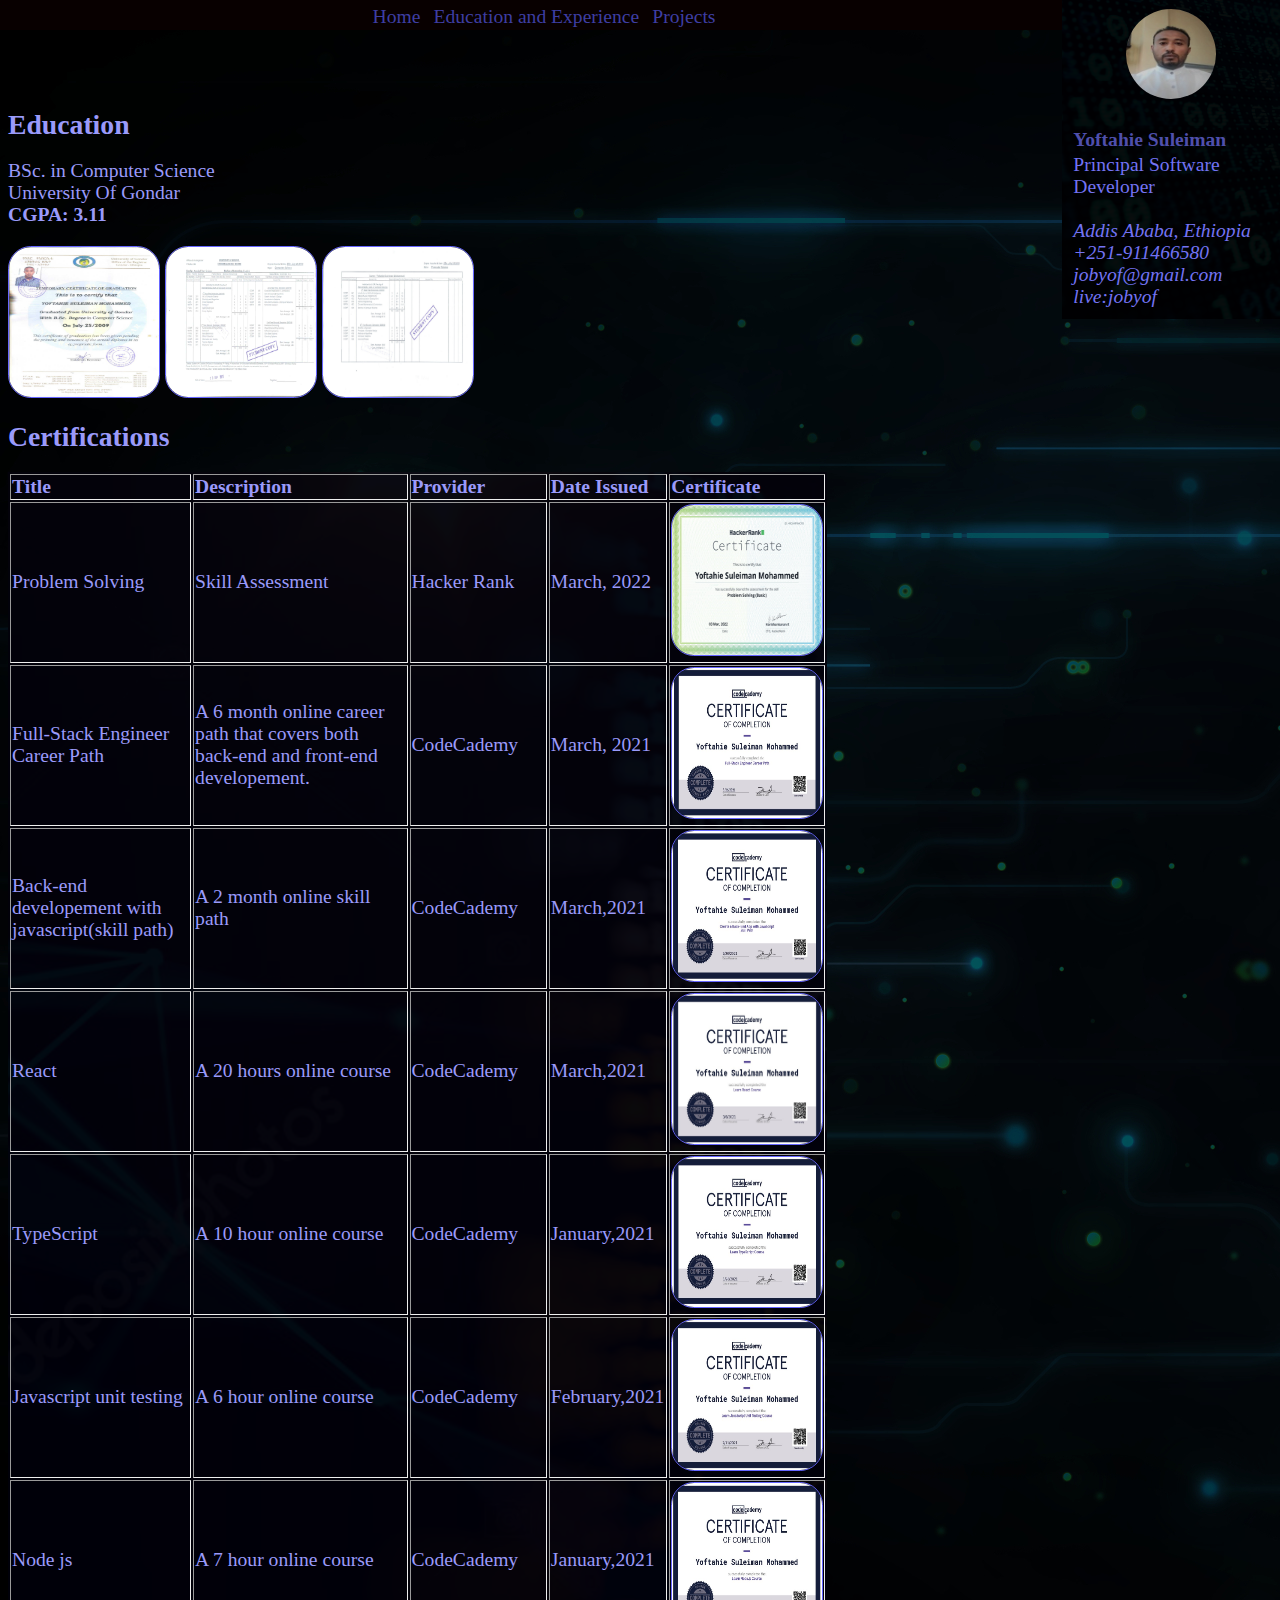
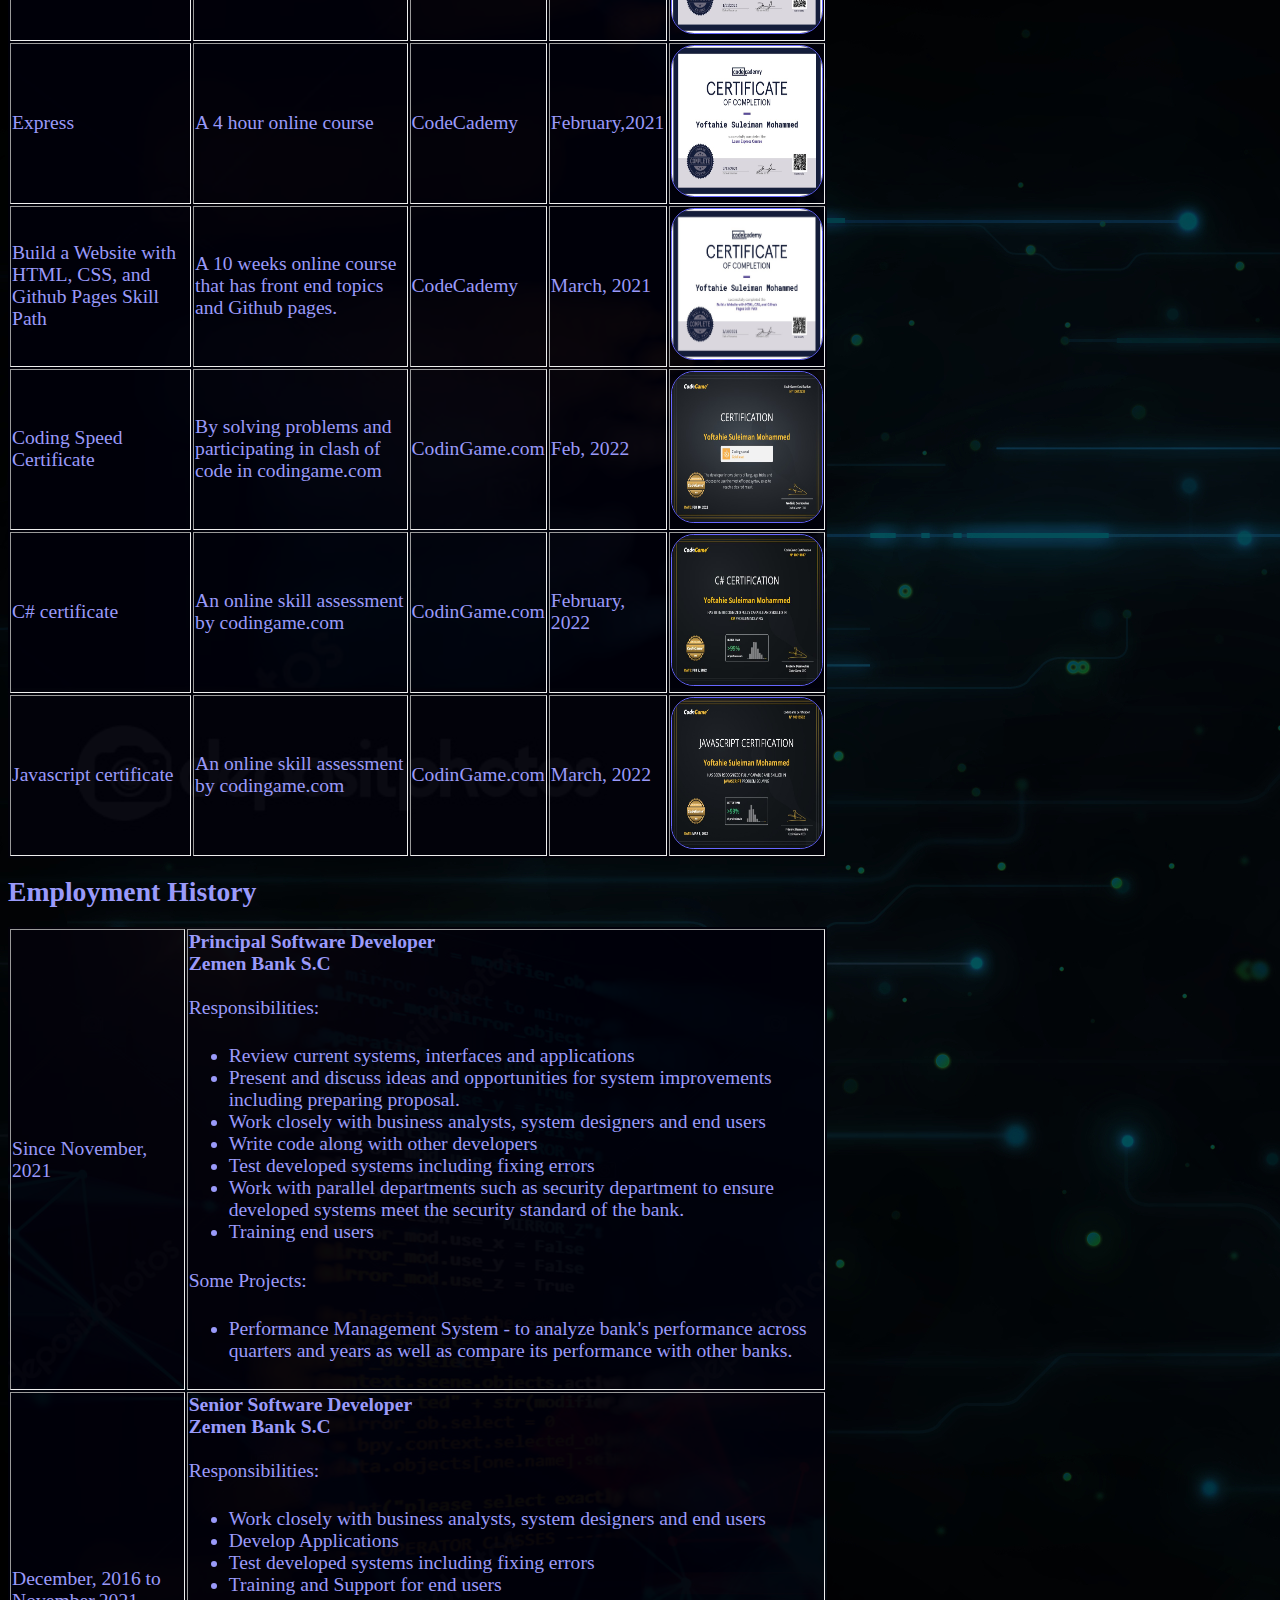
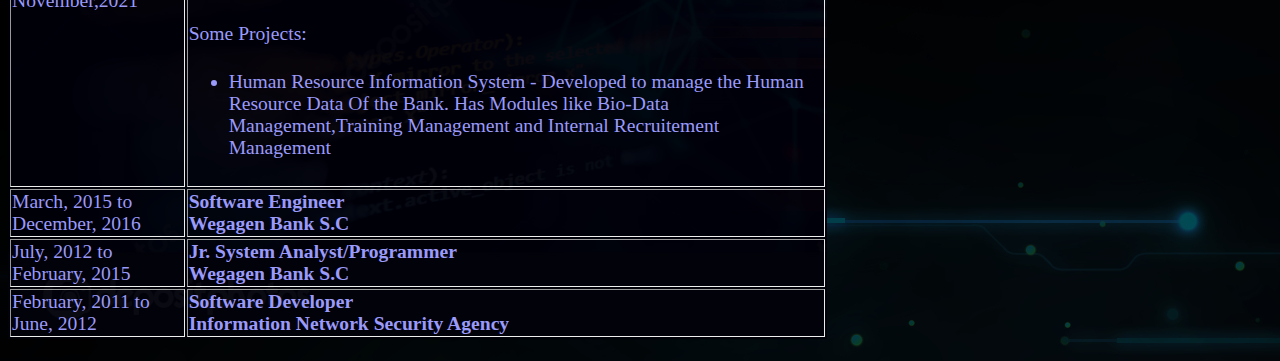
==== commit 74ddc226: "Corrected some texts" ====
--- a/resources/page/EduAndEXp.html
+++ b/resources/page/EduAndEXp.html
@@ -45,7 +45,7 @@
                         </thead>
                         <tbody>
                             <tr><td>Problem Solving</td><td>Skill Assessment</td><td>Hacker Rank</td><td>March, 2022</td><td><img onclick="showImage('cert1')" id="cert1" src="../images/certification/problem_solving.png" alt="Hacker Rank Problem Solving Certificate" class="image-icon"></td></tr>
-                            <tr><td>Full-Stack Engineer Career Path</td><td>A 6 month online career that covers both back-end and front-end developement.</td><td>CodeCademy</td><td>March, 2021</td><td><img onclick="showImage('cert2')" id="cert2" src="../images/certification/Full_Stack.jpg" alt="Full-Stack Engineer Career Path Certificate" class="image-icon"></td></tr>
+                            <tr><td>Full-Stack Engineer Career Path</td><td>A 6 month online career path that covers both back-end and front-end developement.</td><td>CodeCademy</td><td>March, 2021</td><td><img onclick="showImage('cert2')" id="cert2" src="../images/certification/Full_Stack.jpg" alt="Full-Stack Engineer Career Path Certificate" class="image-icon"></td></tr>
                             <tr><td>Back-end developement with javascript(skill path)</td><td>A 2 month online skill path</td><td>CodeCademy</td><td>March,2021</td><td><img onclick="showImage('certa')" id="certa" src="../images/certification/back-end.jpg" alt="Back end javascript Certificate" class="image-icon"></td></tr>
                             <tr><td>React</td><td>A 20 hours online course</td><td>CodeCademy</td><td>March,2021</td><td><img onclick="showImage('cert3')" id="cert3" src="../images/certification/react.jpg" alt="React Certificate" class="image-icon"></td></tr>
                             <tr><td>TypeScript</td><td>A 10 hour online course</td><td>CodeCademy</td><td>January,2021</td><td><img onclick="showImage('certb')" id="certb" src="../images/certification/typescript.jpg" alt="Typescript Certificate" class="image-icon"></td></tr>
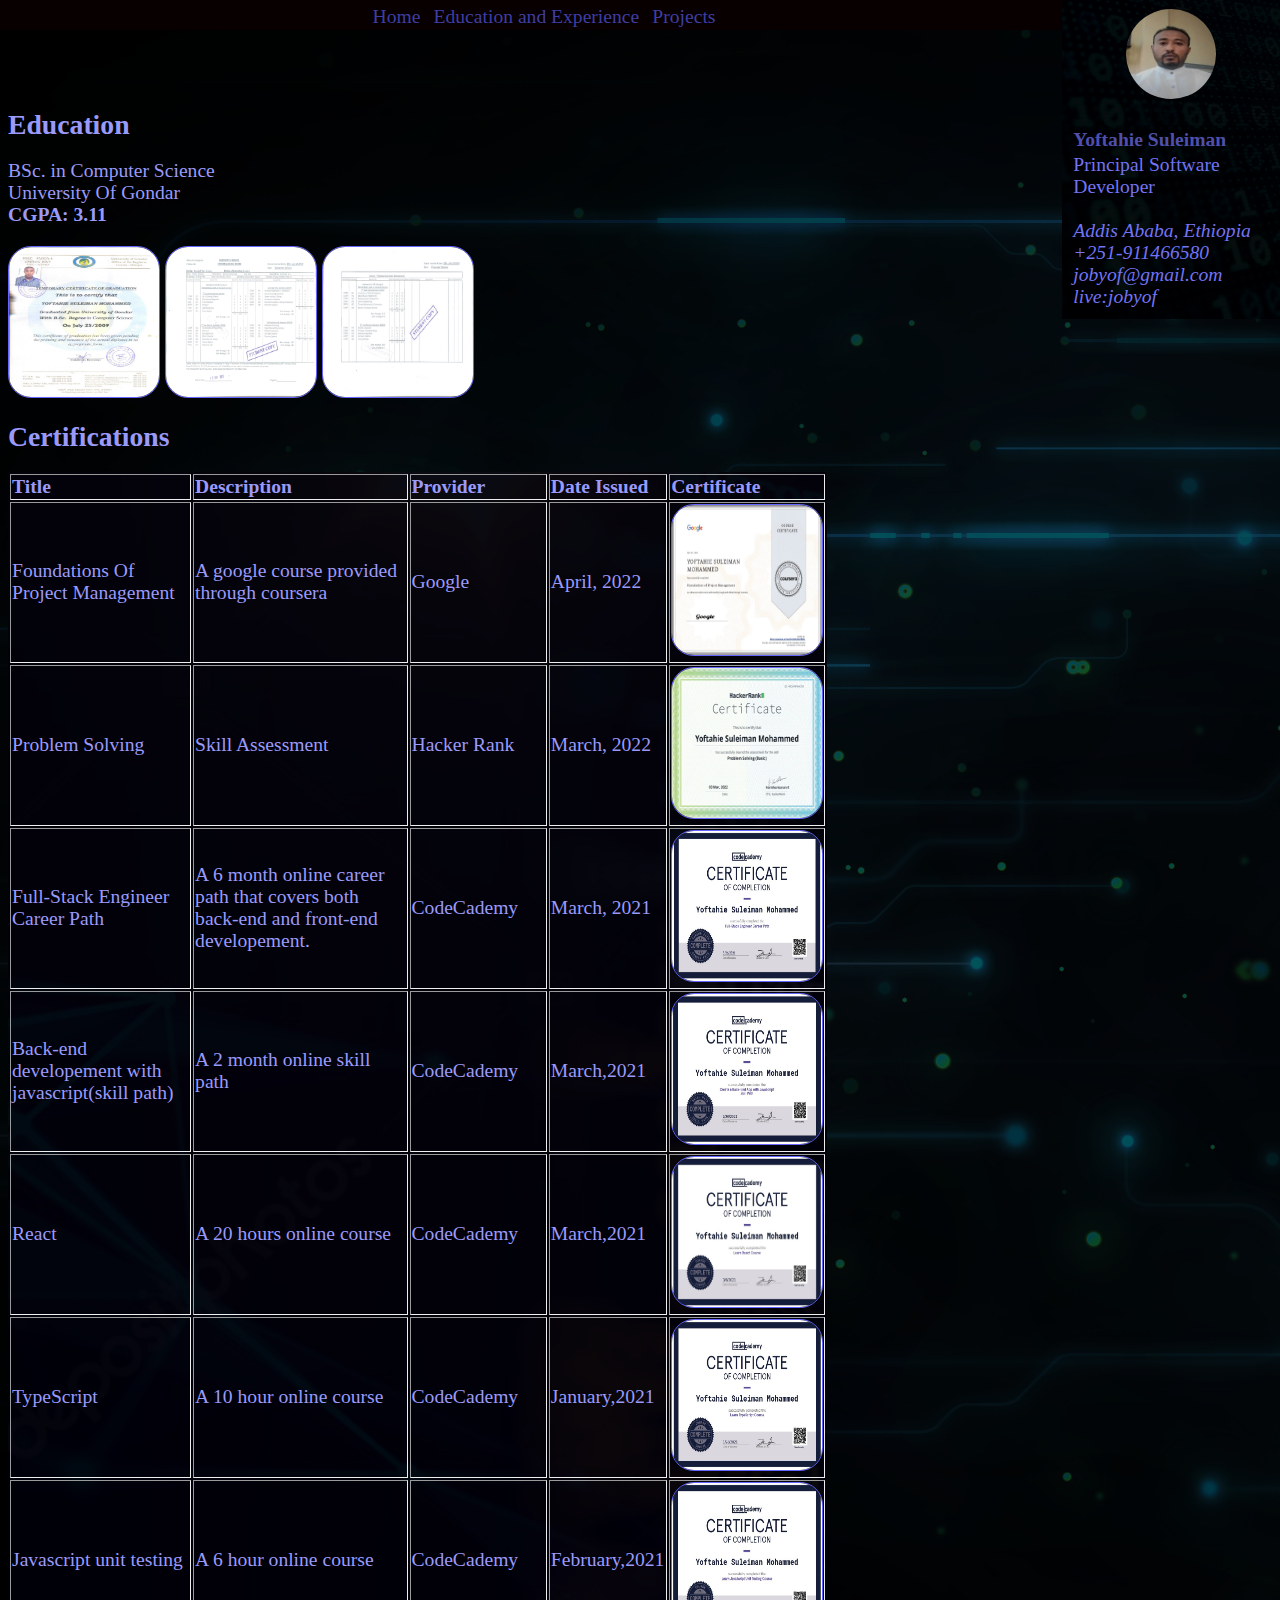
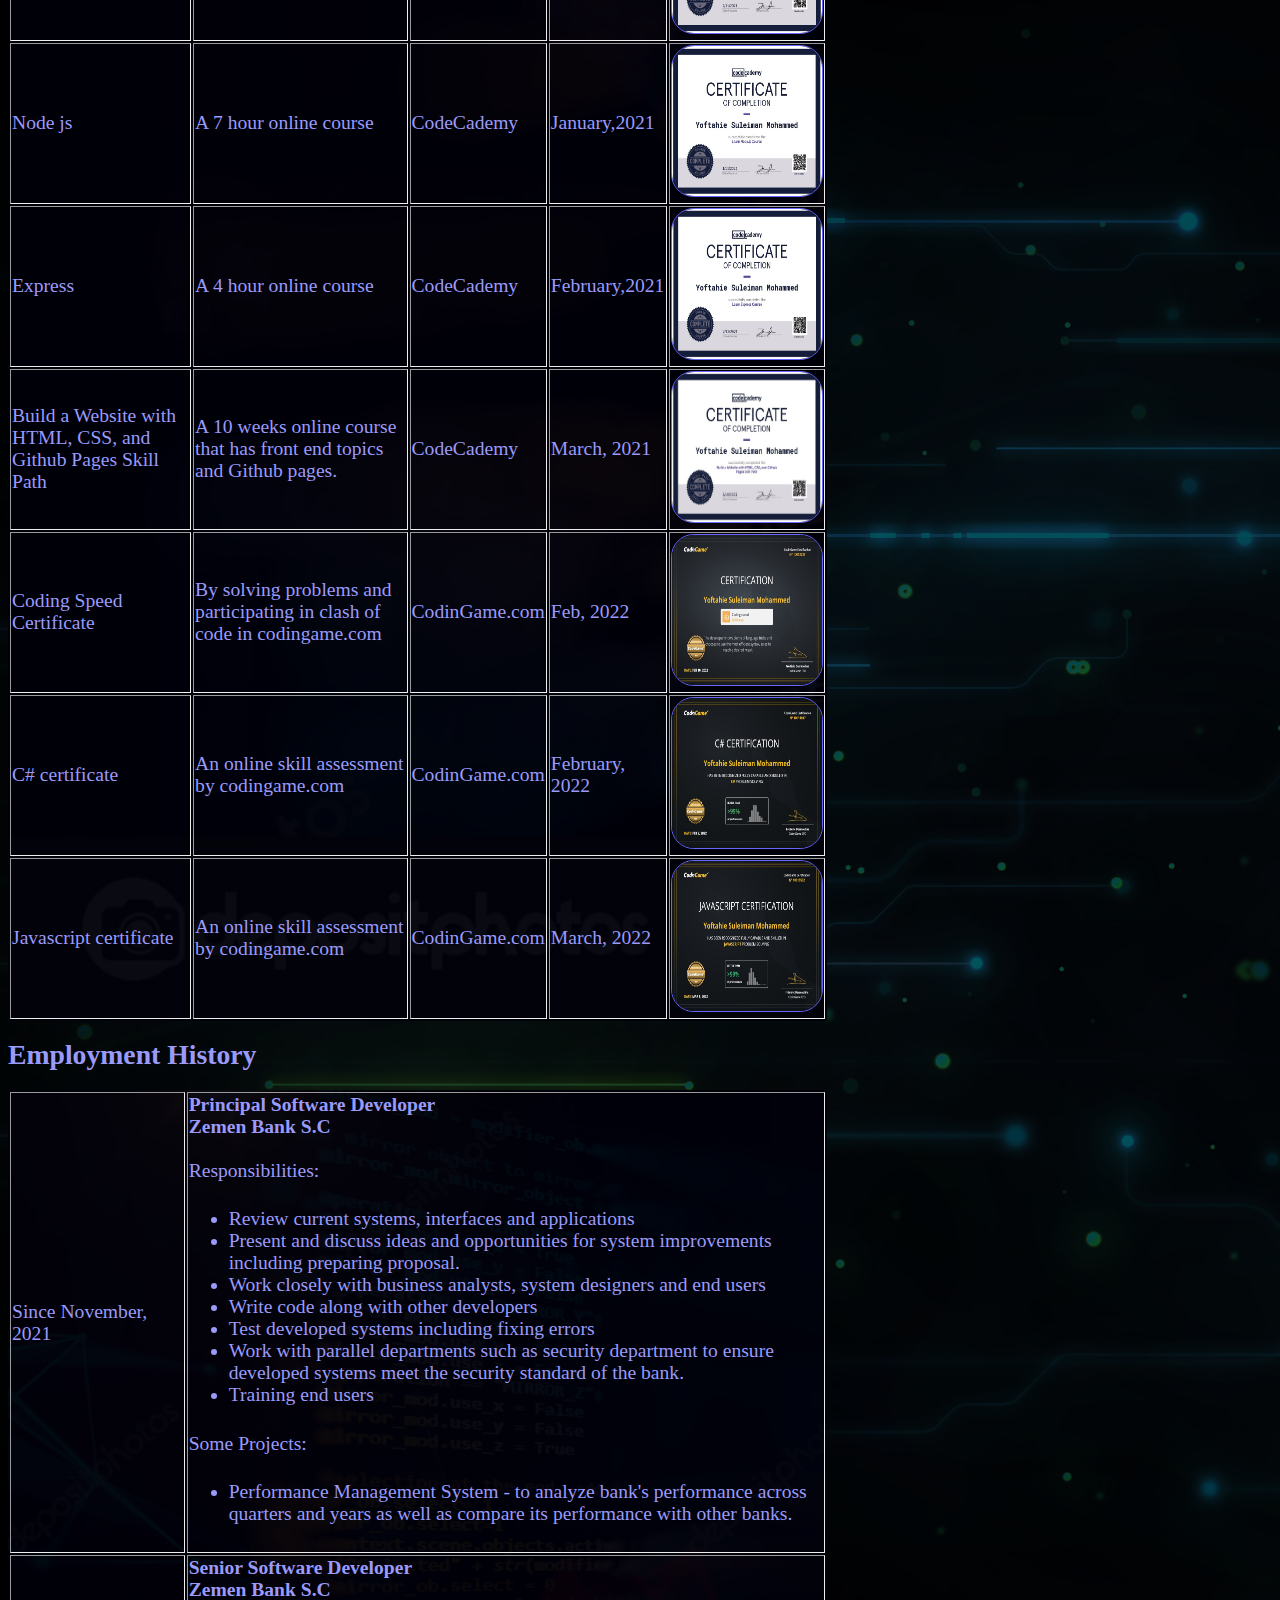
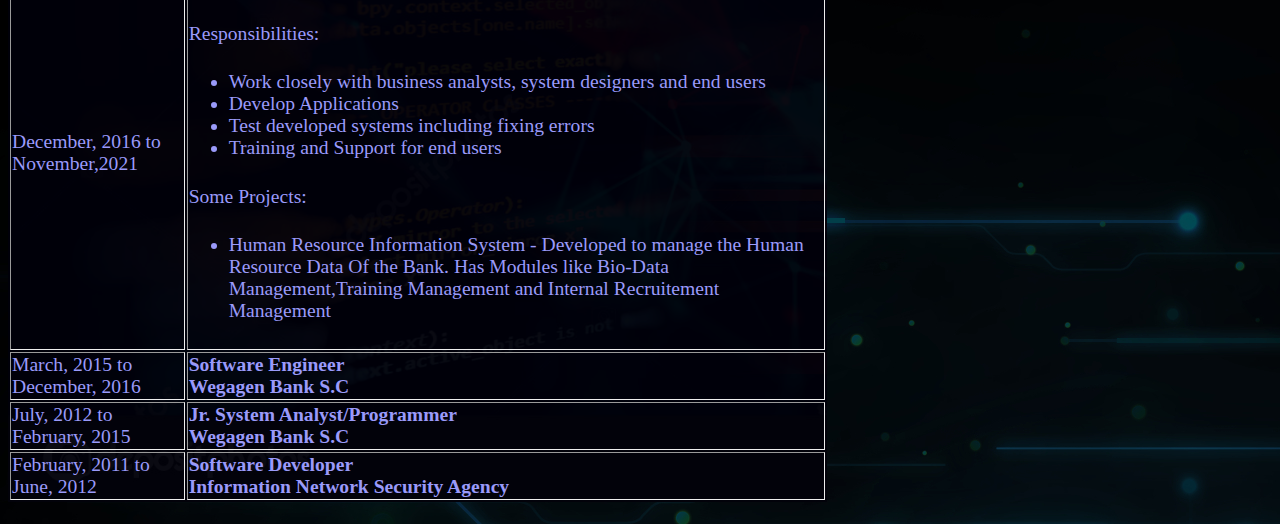
==== commit f8cd993b: "Project management certificate added" ====
--- a/resources/page/EduAndEXp.html
+++ b/resources/page/EduAndEXp.html
@@ -44,6 +44,7 @@
                             <tr><th>Title</th><th>Description</th><th>Provider</th><th>Date Issued</th><th>Certificate</th></tr>
                         </thead>
                         <tbody>
+                            <tr><td>Foundations Of Project Management </td><td>A google course provided through coursera</td><td>Google</td><td>April, 2022</td><td><img onclick="showImage('certf')" id="cert1" src="../images/certification/project management foundation.jpg" alt="Hacker Rank Problem Solving Certificate" class="image-icon"></td></tr>
                             <tr><td>Problem Solving</td><td>Skill Assessment</td><td>Hacker Rank</td><td>March, 2022</td><td><img onclick="showImage('cert1')" id="cert1" src="../images/certification/problem_solving.png" alt="Hacker Rank Problem Solving Certificate" class="image-icon"></td></tr>
                             <tr><td>Full-Stack Engineer Career Path</td><td>A 6 month online career path that covers both back-end and front-end developement.</td><td>CodeCademy</td><td>March, 2021</td><td><img onclick="showImage('cert2')" id="cert2" src="../images/certification/Full_Stack.jpg" alt="Full-Stack Engineer Career Path Certificate" class="image-icon"></td></tr>
                             <tr><td>Back-end developement with javascript(skill path)</td><td>A 2 month online skill path</td><td>CodeCademy</td><td>March,2021</td><td><img onclick="showImage('certa')" id="certa" src="../images/certification/back-end.jpg" alt="Back end javascript Certificate" class="image-icon"></td></tr>
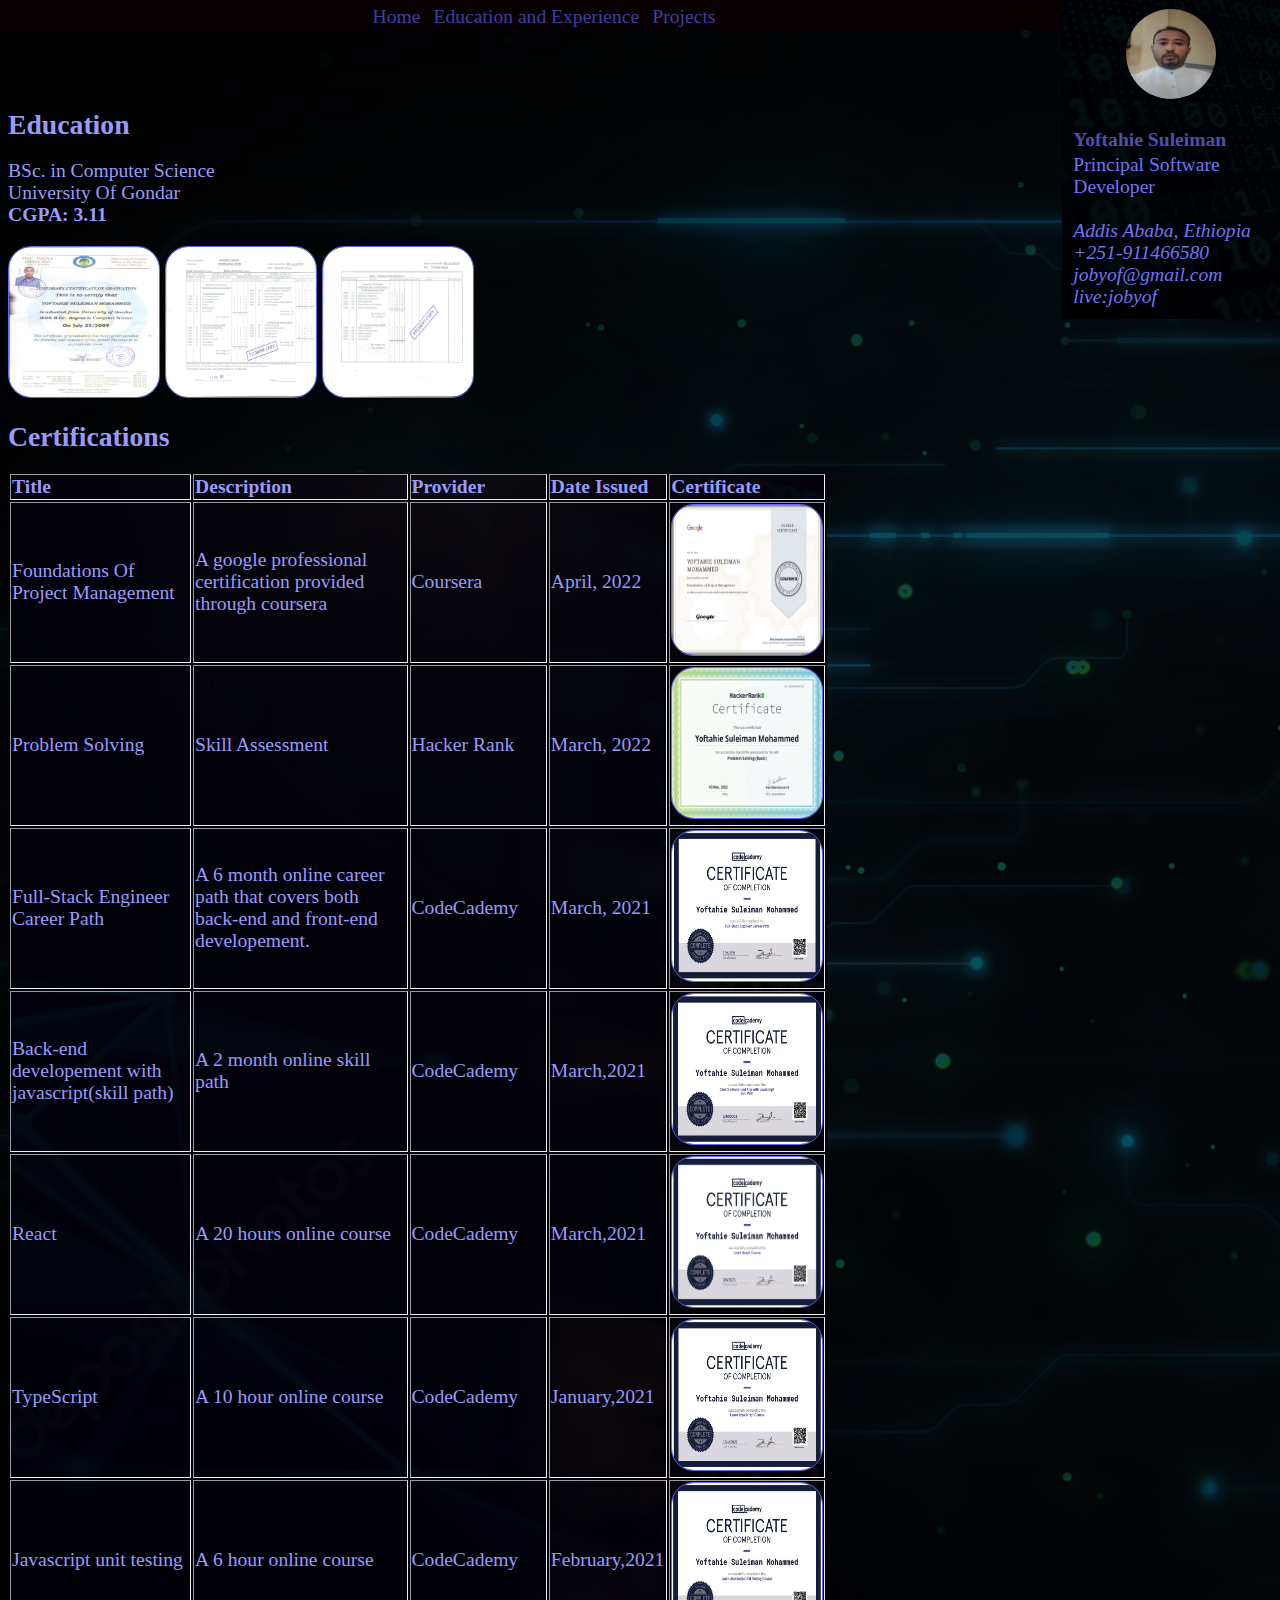
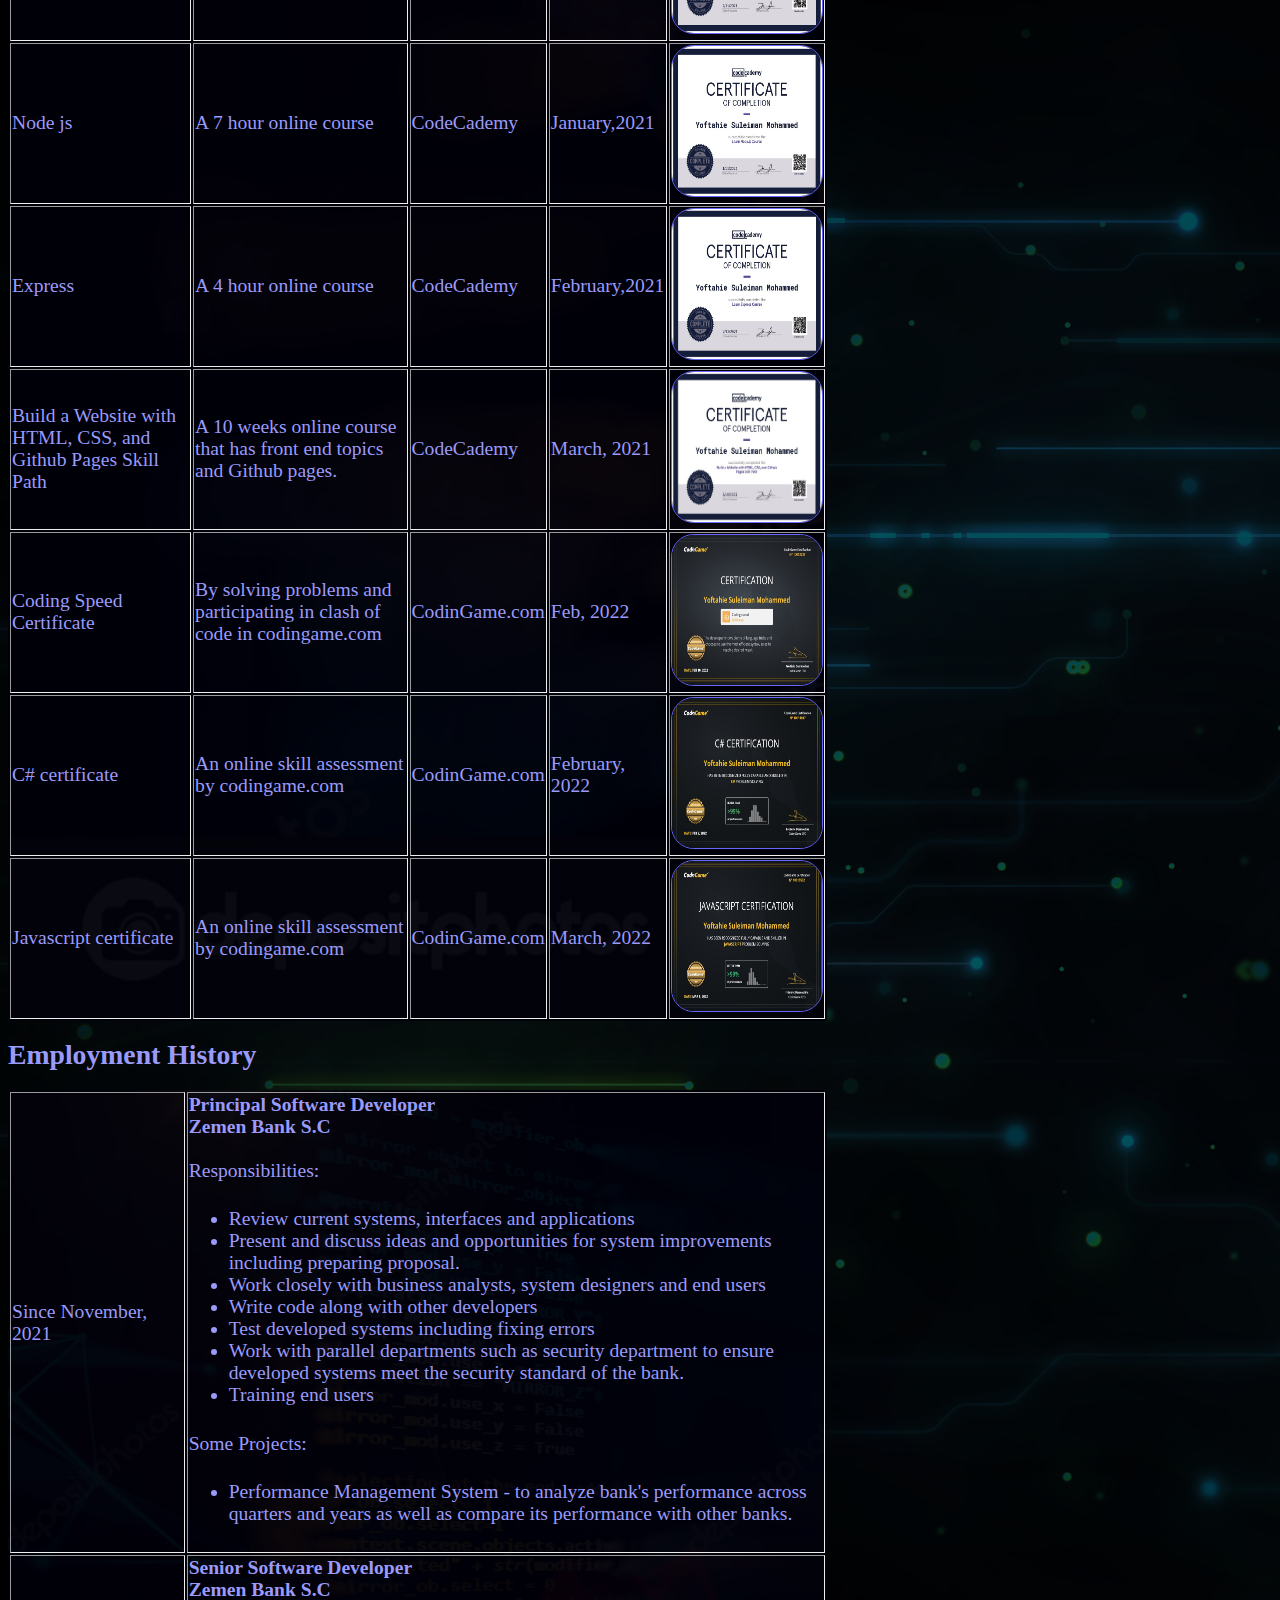
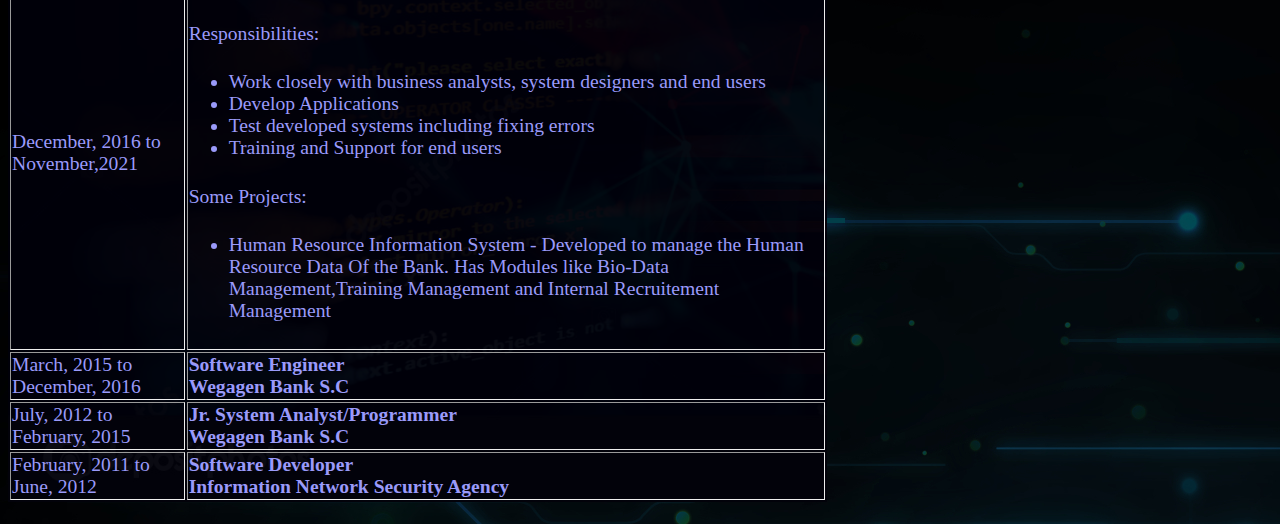
==== commit 964ab3dd: "Project management certificate added" ====
--- a/resources/page/EduAndEXp.html
+++ b/resources/page/EduAndEXp.html
@@ -44,7 +44,7 @@
                             <tr><th>Title</th><th>Description</th><th>Provider</th><th>Date Issued</th><th>Certificate</th></tr>
                         </thead>
                         <tbody>
-                            <tr><td>Foundations Of Project Management </td><td>A google course provided through coursera</td><td>Google</td><td>April, 2022</td><td><img onclick="showImage('certf')" id="cert1" src="../images/certification/project management foundation.jpg" alt="Hacker Rank Problem Solving Certificate" class="image-icon"></td></tr>
+                            <tr><td>Foundations Of Project Management </td><td>A google professional certification provided through coursera</td><td>Coursera</td><td>April, 2022</td><td><img onclick="showImage('certf')" id="cert1" src="../images/certification/project management foundation.jpg" alt="Hacker Rank Problem Solving Certificate" class="image-icon"></td></tr>
                             <tr><td>Problem Solving</td><td>Skill Assessment</td><td>Hacker Rank</td><td>March, 2022</td><td><img onclick="showImage('cert1')" id="cert1" src="../images/certification/problem_solving.png" alt="Hacker Rank Problem Solving Certificate" class="image-icon"></td></tr>
                             <tr><td>Full-Stack Engineer Career Path</td><td>A 6 month online career path that covers both back-end and front-end developement.</td><td>CodeCademy</td><td>March, 2021</td><td><img onclick="showImage('cert2')" id="cert2" src="../images/certification/Full_Stack.jpg" alt="Full-Stack Engineer Career Path Certificate" class="image-icon"></td></tr>
                             <tr><td>Back-end developement with javascript(skill path)</td><td>A 2 month online skill path</td><td>CodeCademy</td><td>March,2021</td><td><img onclick="showImage('certa')" id="certa" src="../images/certification/back-end.jpg" alt="Back end javascript Certificate" class="image-icon"></td></tr>
